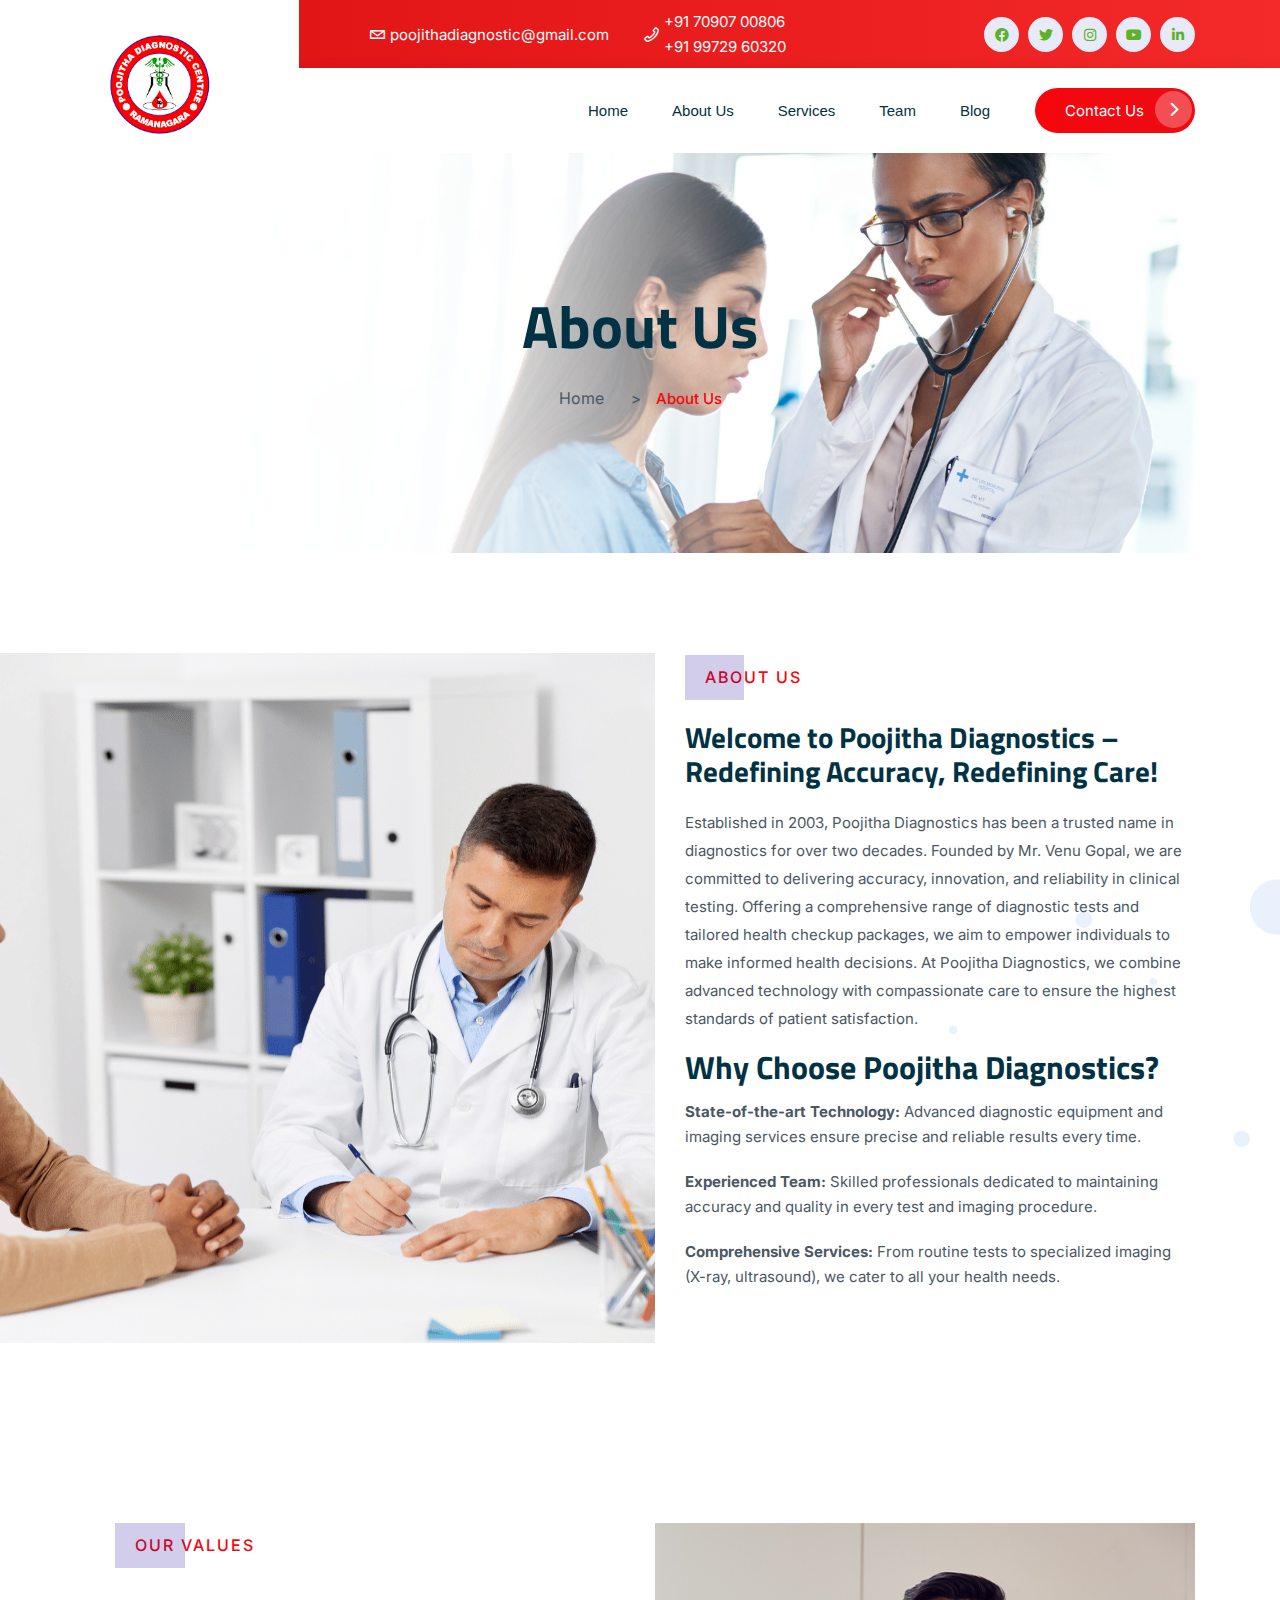
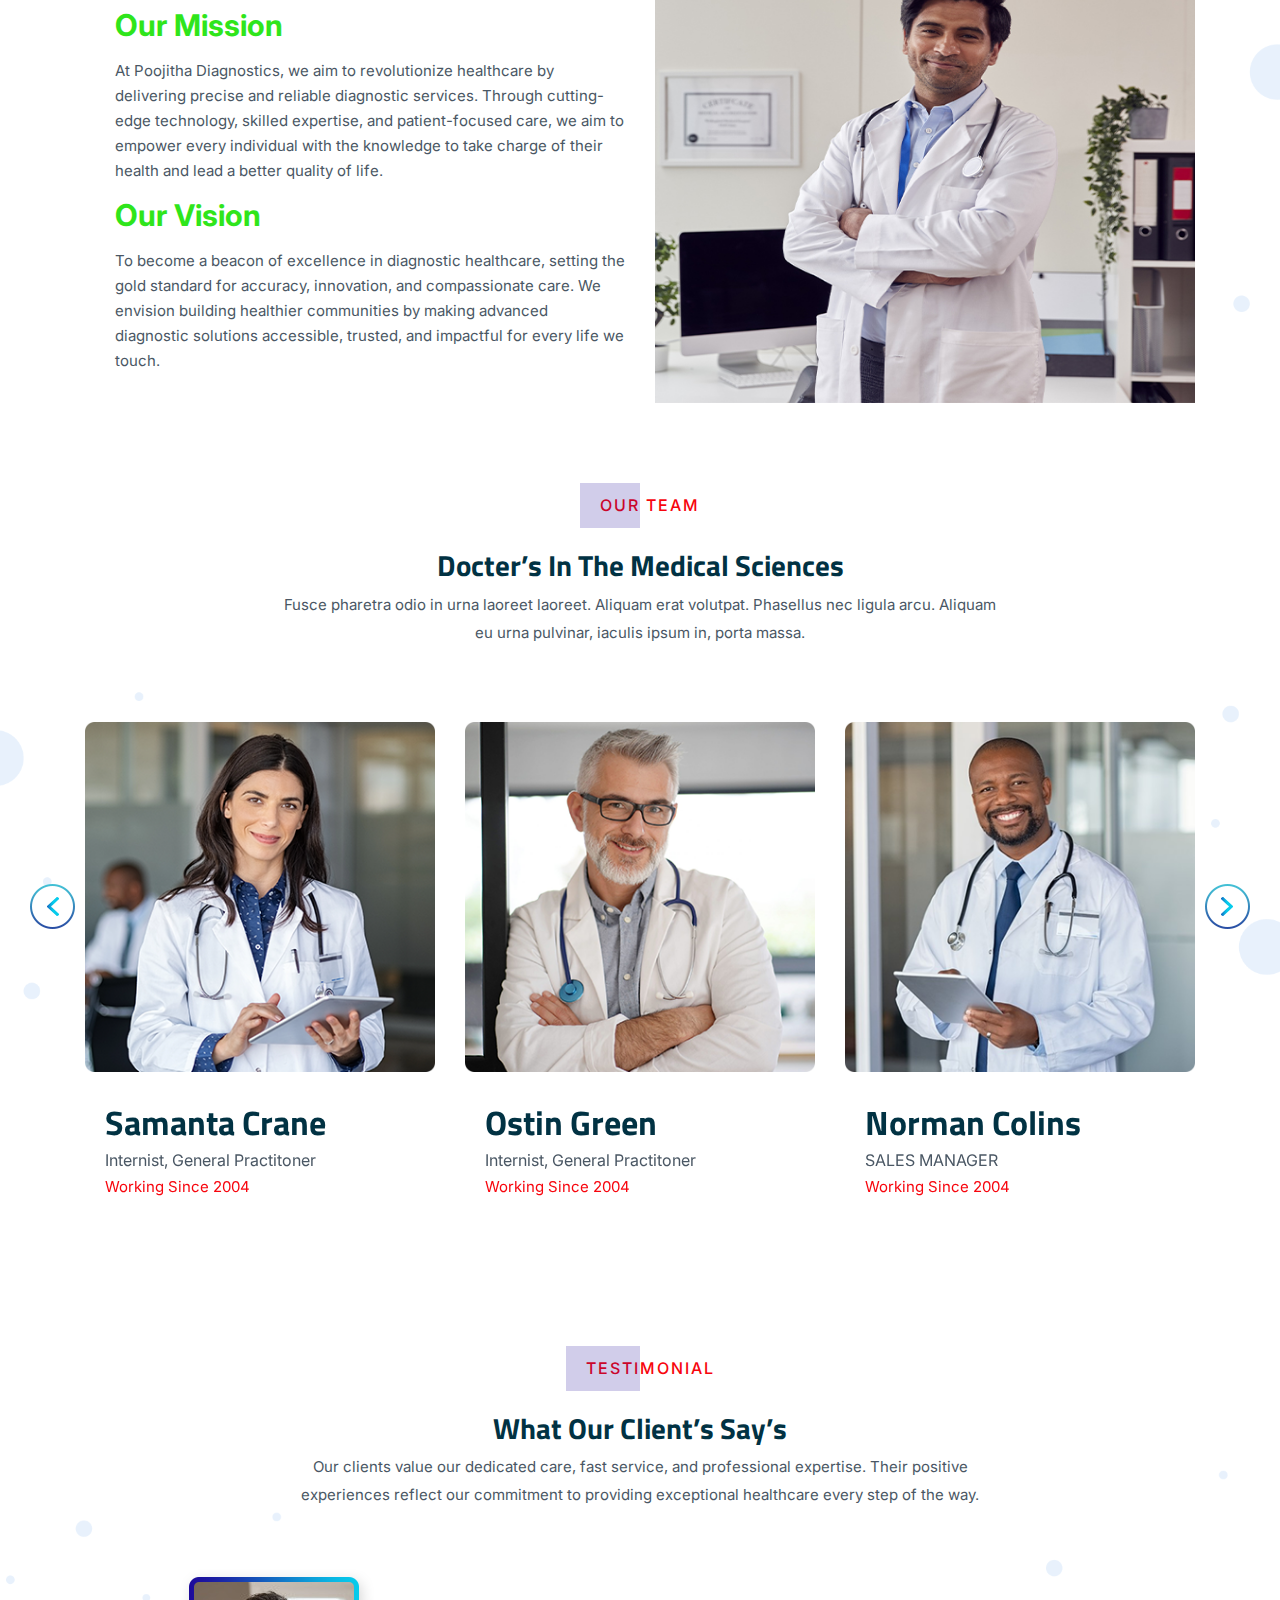
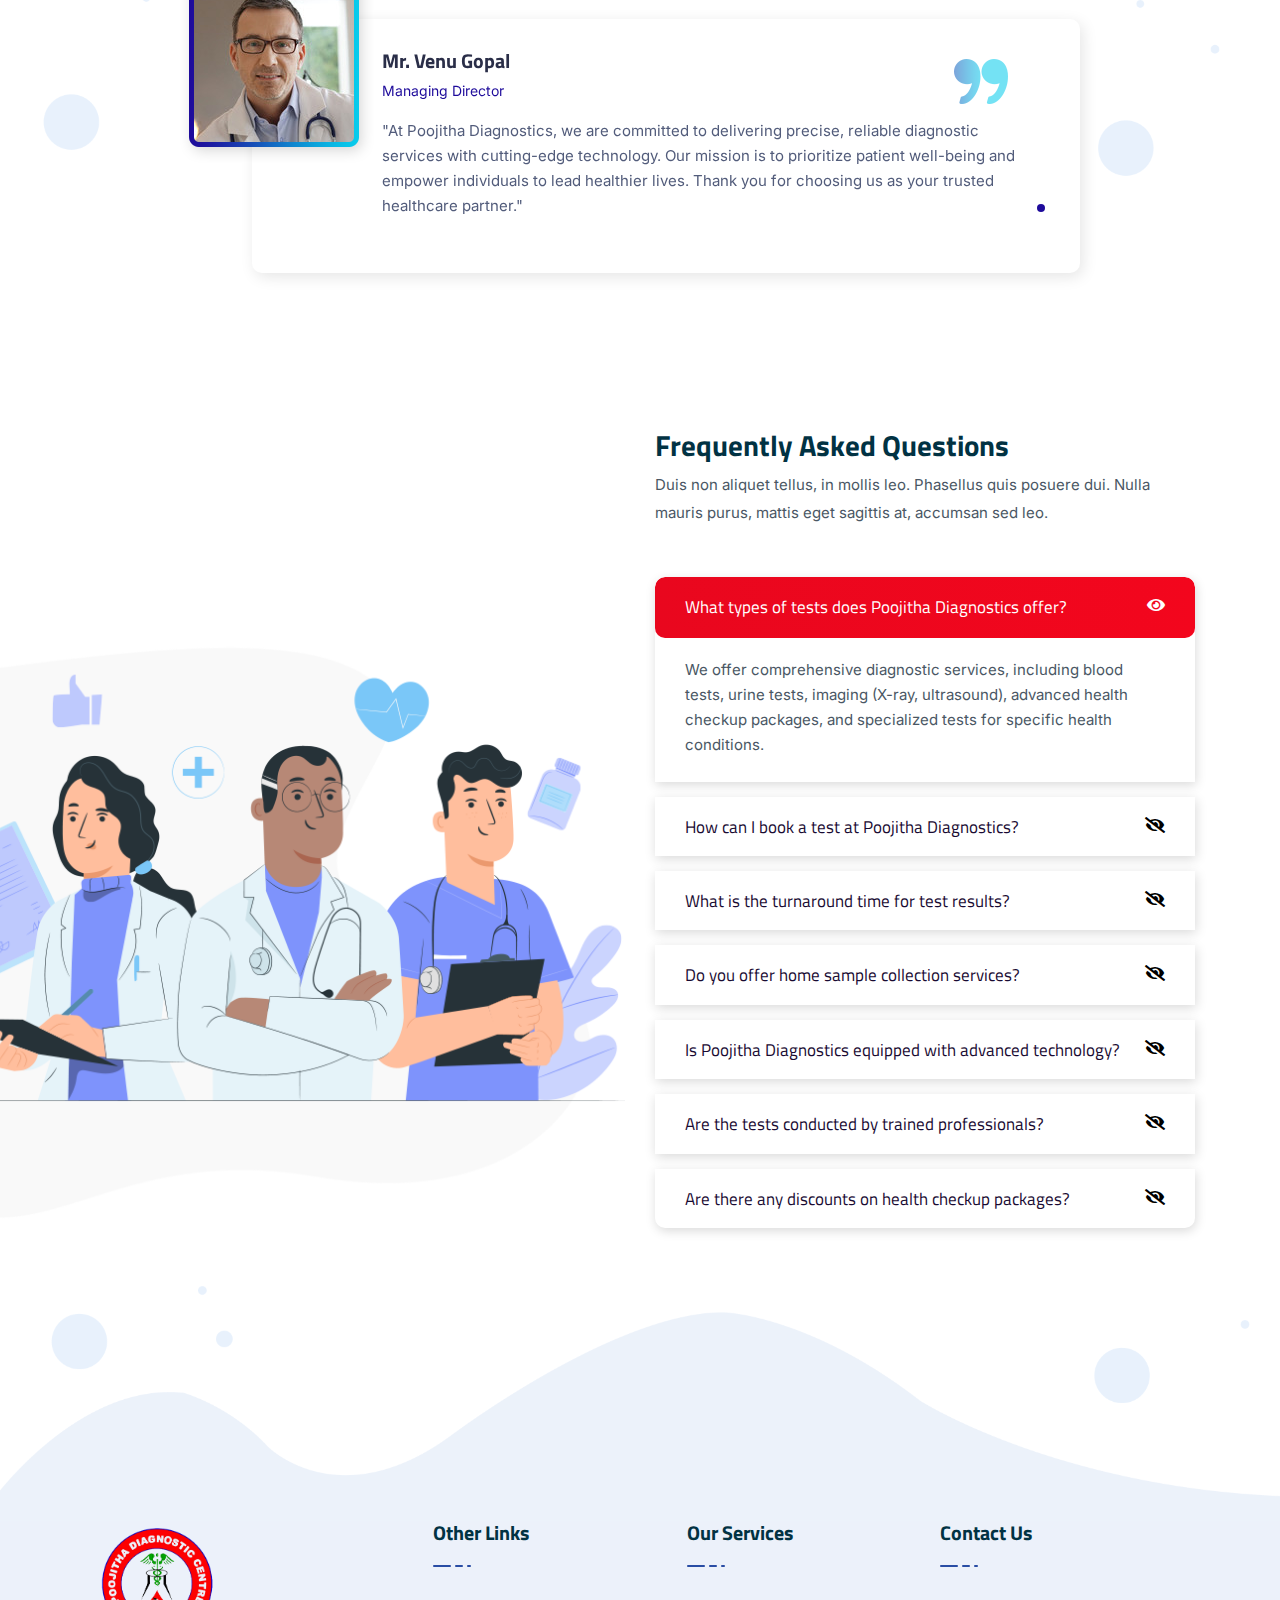
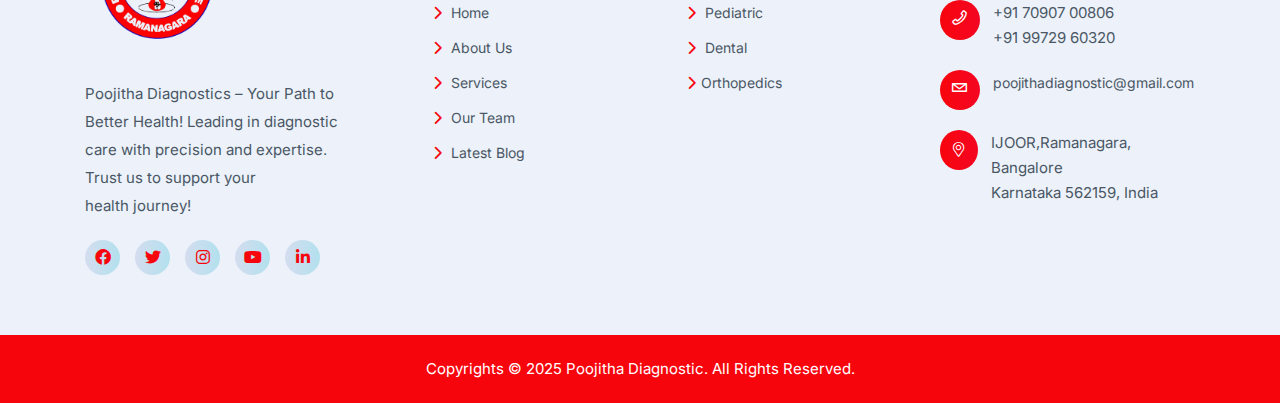
==== about.html @ 79e96ee6 "Added Code" ====
<!doctype html>
<html class="no-js" lang="zxx">
    <head>
        <meta charset="utf-8">
        <meta http-equiv="x-ua-compatible" content="ie=edge">
        <title>Poojitha Diagnostics</title>
        <meta name="description" content="">
        <meta name="viewport" content="width=device-width, initial-scale=1">
		<link rel="shortcut icon" type="image/x-icon" href="img/favicon.ico">
        <!-- Place favicon.ico in the root Internist, General Practitonery -->

		<!-- CSS here -->
        <link rel="stylesheet" href="css/bootstrap.min.css">
        <link rel="stylesheet" href="css/animate.min.css">
        <link rel="stylesheet" href="css/magnific-popup.css">
        <link rel="stylesheet" href="fontawesome/css/all.min.css">
        <link rel="stylesheet" href="css/dripicons.css">
        <link rel="stylesheet" href="css/slick.css">
        <link rel="stylesheet" href="css/default.css">
        <link rel="stylesheet" href="css/meanmenu.css">
        <link rel="stylesheet" href="css/style.css">
        <link rel="stylesheet" href="css/responsive.css">
        <link href="https://cdnjs.cloudflare.com/ajax/libs/font-awesome/6.0.0/css/all.min.css" rel="stylesheet">
    </head>
    <body>
        <!-- header -->
        <header class="header-area">  
			<div class="header-top second-header d-none d-md-block">
                <div class="container">
                    <div class="row align-items-center">
                        <div class="col-lg-3 col-md-3 d-none d-lg-block">
                        </div>                       
                        <div class="col-lg-4 col-md-8 d-none  d-md-block">
                            <div class="header-cta">
                                <ul>                                   
                                    <li>
                                        <i class="icon dripicons-mail"></i>
                                        <span>poojithadiagnostic@gmail.com</span>
                                    </li>
                                     <li>
                                        <i class="icon dripicons-phone"></i>
                                        <span>+91 70907 00806 <br> +91 99729 60320</span>
                                    </li>
                                </ul>
                            </div>
                        </div>
                         <div class="col-lg-5 col-md-3 d-none d-lg-block">
                             <div class="header-social text-right">
                                <span>
                                    <a href="https://www.facebook.com/profile.php?id=61571027382646" title="Facebook"><i class="fab fa-facebook"></i></a>
                                    <a href="https://x.com/poojitha79084" title="Twitter"><i class="fab fa-twitter"></i></a>
                                    <a href="https://www.instagram.com/poojithadiagnostic/" title="Twitter"><i class="fab fa-instagram"></i></a>
                                    <a href="https://www.youtube.com/@POOJITHAPOOJITHA-l7g" title="Twitter"><i class="fab fa-youtube"></i></a>
                                    <a href="https://www.linkedin.com/company/105976921/admin/dashboard/" title="LinkedIn"><i class="fab fa-linkedin-in"></i></a>                               
                                   </span>                    
                               <!--  /social media icon redux -->                               
                        </div>
                        </div>
                         
                    </div>
                </div>
            </div>		
            <div id="header-sticky" class="menu-area">
                <div class="container">
                    <div class="second-menu">
                        <div class="row align-items-center">
                            <div class="col-xl-2 col-lg-2">
                                <div class="logo">
                                    <a href="index.html"><img src="img/logo/logo.png" alt="logo"></a>
                                </div>
                            </div>
                            <div class="col-xl-8 col-lg-8">                               
                                <div class="main-menu text-right pr-15">
                                    <nav id="mobile-menu">
                                        <ul>
                                            <li class="has-sub">
												<a href="index.html">Home</a>
												
											</li>
                                            <li class="has-sub"><a href="about.html">About Us</a></li>
                                            <li class="has-sub"> 
                                                <a href="departments.html">Services</a>
                                               
                                            </li>
                                            <!-- <li class="has-sub">
                                                <a href="services.html">Services</a>
                                            </li>                                                                                      -->
											<li class="has-sub"><a href="team.html">Team</a>
												
											</li>
                                           
                                           
											<li class="has-sub"> 
                                                <a href="#">Blog</a>
                                                
                                            </li>               
                                        </ul>
                                    </nav>
                                </div>
                            </div>    
                             <div class="col-xl-2 col-lg-2 d-none d-lg-block">
                                <a href="contact.html" class="top-btn">Contact Us <i class="fas fa-chevron-right"></i></a>
                                 
                            </div>
                             <div class="col-12">
                            <div class="mobile-menu"></div>
                        </div>
                        </div>
                    </div>
                </div>
            </div>
        </header>
        <!-- header-end -->
        <!-- main-area -->
        <main>
            <!-- breadcrumb-area -->
            <section class="breadcrumb-area d-flex align-items-center" style="background-image:url(img/testimonial/About.png)">
                <div class="container">
                    <div class="row">
                        <div class="col-xl-6 offset-xl-3 col-lg-8 offset-lg-2">
                            <div class="breadcrumb-wrap text-center">
                                <div class="breadcrumb-title mb-30">
                                    <h2>About Us</h2>                                    
                                </div>
                                <nav aria-label="breadcrumb">
                                    <ol class="breadcrumb">
                                        <li class="breadcrumb-item"><a href="index.html">Home</a></li>
                                        <li class="breadcrumb-item active" aria-current="page">About Us</li>
                                    </ol>
                                </nav>
                            </div>
                        </div>
                    </div>
                </div>
            </section>
            <!-- breadcrumb-area-end -->
				<!-- about-area -->
            <section id="about" class="about-area about-p mt-100 pb-80 p-relative" style="background-image:url(img/an-bg/an-bg03.png); background-size: contain; background-repeat: no-repeat;background-position: center center;">
                <div class="container">
                    <div class="row align-items-center">					
                      <div class="col-lg-6 col-md-12 col-sm-12">
                            <div class="s-about-img p-relative a-img">
                                <img src="img/service/Poojitha about2.png" alt="img">
                                
                            </div>
                        </div>
                        <div class="col-lg-6 col-md-12 col-sm-12">
                            <div class="about-content s-about-content pl-30">
                                <div class="section-title mb-20">
                                    <span>About Us</span>
                                    <h2>Welcome to Poojitha Diagnostics – Redefining Accuracy, Redefining Care!</h2>                                  
                                </div>
                                <p>Established in 2003, Poojitha Diagnostics has been a trusted name in diagnostics for over two decades. Founded by Mr. Venu Gopal, we are committed to delivering accuracy, innovation, and reliability in clinical testing. Offering a comprehensive range of diagnostic tests and tailored health checkup packages, we aim to empower individuals to make informed health decisions. At Poojitha Diagnostics, we combine advanced technology with compassionate care to ensure the highest standards of patient satisfaction.</p>
                                <h2>Why Choose Poojitha Diagnostics?</h2>  
                                <ul>
                                        <li>
                                            <div class="text"><strong>State-of-the-art Technology: </strong>Advanced diagnostic equipment and imaging services ensure precise and reliable results every time.
                                            </div>
                                        </li>
                                        <li>
                                            <div class="text"><strong>Experienced Team: </strong>Skilled professionals dedicated to maintaining accuracy and quality in every test and imaging procedure.
                                            </div>
                                        </li>
                                        <li>
                                            <div class="text"><strong>Comprehensive Services: </strong>From routine tests to specialized imaging (X-ray, ultrasound), we cater to all your health needs.
                                            </div>
                                        </li>
                                    <div></div>
                                </ul>
                               
                               <div class="slider-btn mt-30">                                          
                                            <!-- <a href="#" class="btn ss-btn" data-animation="fadeInRight" data-delay=".8s">Read More <i class="fas fa-chevron-right"></i></a>					 -->
                                        </div>
                            </div>
                        </div>
                        
                    </div>
                </div>
            </section>
            <!-- about-area-end -->
            
			<!-- counter-area -->
            <!-- <div class="counter-area pt-100 mb-100" style="background-image:url(img/an-bg/an-bg04.png); background-repeat: no-repeat; background-size: contain; ">
                <div class="container">
                    <div class="row align-items-end">
                         <div class="col-lg-3 col-md-6 col-sm-12">
                           <div class="single-counter text-center" >
							 <img src="img/icon/cunt-icon01.png" alt="img">
                                <div class="counter p-relative">
                                    <span class="count">500</span><small>+</small>                                   
                                </div>
                                <p>Doctors At Work</p>                               
                            </div>
                        </div>
                      <div class="col-lg-3 col-md-6 col-sm-12">
                            <div class="single-counter text-center" >
								<img src="img/icon/cunt-icon02.png" alt="img">
                                <div class="counter p-relative">
                                    <span class="count">58796</span><small>+</small>                                   
                                </div>
                                <p>Happy Patients</p>                               
                            </div>
                        </div>
                        <div class="col-lg-3 col-md-6 col-sm-12">
                            <div class="single-counter text-center" >
								 <img src="img/icon/cunt-icon03.png" alt="img">
                                <div class="counter p-relative">
                                   <span class="count">500</span><small>+</small>                       
                                </div>
                                <p>Medical Beds</p>                               
                            </div>
                        </div>
                         <div class="col-lg-3 col-md-6 col-sm-12">
                            <div class="single-counter text-center" >
								 <img src="img/icon/cunt-icon04.png" alt="img">
                                <div class="counter p-relative">
                                    <span class="count">200</span><small>+</small>                      
                                </div>
                                <p>Winning Awards</p>                                
                            </div>
                        </div>
                    </div>
                </div>
            </div> -->
            <!-- counter-area-end -->	
             <!-- Mission & Vision -->
             <section id="mission" class="mission-area mission-p mt-100 pb-80 p-relative" style="background-image:url(img/an-bg/an-bg03.png); background-size: contain; background-repeat: no-repeat;background-position: center center;">
                <div class="container">
                    <div class="row justify-content-between mission">	
                        <div class="col-lg-6 col-md-12 col-sm-12">
                            <div class="mission-content s-mission-content pl-30">
                                <div class="section-title mb-20">
                                    <!-- <span>Mission & Vission</span> -->
                                    <span>Our Values</span>                                  
                                </div>
                                <!-- <p>Nulla lacinia sapien a diam ullamcorper, sed congue leo vulputate. Phasellus et ante ultrices, sagittis purus vitae, sagittis quam. Quisque urna lectus, auctor quis tristique tincidunt, semper vel lectus. Mauris eget eleifend massa. Praesent ex felis, laoreet nec tellus in, laoreet commodo ipsum.</p> -->
                                
                                <ul>
                                    <li>
                                        <div class="text" style="display: flex; flex-direction: column; row-gap: 20px;"><strong style="font-size: 30px; font-weight: 700; color: rgb(47, 229, 27);">Our Mission</strong>At Poojitha Diagnostics, we aim to revolutionize healthcare by delivering precise and reliable diagnostic services. Through cutting-edge technology, skilled expertise, and patient-focused care, we aim to empower every individual with the knowledge to take charge of their health and lead a better quality of life.
                                        </div>
                                    </li>
                                    <li>
                                        <div class="text" style="display: flex; flex-direction: column; row-gap: 20px;"><strong style="font-size: 30px; font-weight: 700; color: rgb(47, 229, 27);">Our Vision</strong>To become a beacon of excellence in diagnostic healthcare, setting the gold standard for accuracy, innovation, and compassionate care. We envision building healthier communities by making advanced diagnostic solutions accessible, trusted, and impactful for every life we touch.
                                        </div>
                                    </li>
                                        
                                       
                                    <div></div>
                                </ul>
                            </div>
                        </div>				
                      <div class="col-lg-6 col-md-12 col-sm-12">
                            <div class="s-mission-img p-relative d-flex justify-content-center align-items-center">
                                <img src="img/brand/welcome page.jpg" alt="img">
                                
                            </div>
                        </div>
                       
                        
                    </div>
                </div>
            </section>
             <!-- Mission & Vision -->
			  <!-- team-area-->
              <section id="team" class="pb-20" style="background-image:url(img/an-bg/an-bg13.png); background-size: contain;background-position: center center;background-repeat: no-repeat;">
              
                <div class="container">
                    <div class="row justify-content-center">
                        <div class="col-xl-8 col-lg-8">
                            <div class="section-title text-center mb-70">
                                 <span> OUR TEAM </span>                               
                                <h2>Docter’s In The Medical Sciences</h2>
                                <p>Fusce pharetra odio in urna laoreet laoreet. Aliquam erat volutpat. Phasellus nec ligula arcu. Aliquam eu urna pulvinar, iaculis ipsum in, porta massa.</p>
                            </div>
                        </div>
                    </div>
                    <div class="row team-active">                   
                        <div class="col-xl-4">
                            <div class="single-team mb-30" >
                                <div class="team-thumb">
                                    <div class="brd">
                                         <img src="img/team/team01.png" alt="img">
                                    </div>
                                    
                                    <!-- <div class="dropdown">
                                      <a class="xbtn"  data-toggle="dropdown" aria-haspopup="true" aria-expanded="false">
                                        +
                                      </a>
                                      <div class="dropdown-menu" aria-labelledby="dropdownMenu2">
                                        <div class="team-social mt-15">
                                        <ul>
                                            <li><a href="#"><i class="fab fa-facebook-f"></i></a></li> 
                                            <li> <a href="#"><i class="fab fa-twitter"></i></a></li>   
                                            <li><a href="#"><i class="fab fa-instagram"></i></a></li>   
                                        </ul>       
                                    </div>
                                      </div>
                                    </div> -->
                                    
                                    
                                </div>
                                <div class="team-info">
                                    <h4>Samanta Crane</h4>
                                    <span>Internist, General Practitoner</span>
                                    <p>Working Since 2004</p>
                                </div>
                            </div>
                        </div>
                        <div class="col-xl-4">
                            <div class="single-team mb-30" >
                                <div class="team-thumb">
                                    <div class="brd">
                                        <img src="img/team/team02.png" alt="img">
                                    </div>
                                     <!-- <div class="dropdown">
                                      <a class="xbtn"  data-toggle="dropdown" aria-haspopup="true" aria-expanded="false">
                                        +
                                      </a>
                                      <div class="dropdown-menu" aria-labelledby="dropdownMenu2">
                                        <div class="team-social mt-15">
                                        <ul>
                                            <li><a href="#"><i class="fab fa-facebook-f"></i></a></li> 
                                            <li> <a href="#"><i class="fab fa-twitter"></i></a></li>   
                                            <li><a href="#"><i class="fab fa-instagram"></i></a></li>   
                                        </ul>       
                                    </div>
                                      </div>
                                    </div> -->
                                </div>
                                <div class="team-info">
                                    <h4>Ostin Green</h4>
                                    <span>Internist, General Practitoner</span>
                                    <p>Working Since 2004</p>
                                </div>
                            </div>
                        </div>
                       <div class="col-xl-4">
                            <div class="single-team mb-30" >
                                <div class="team-thumb">
                                    <div class="brd">
                                        <img src="img/team/team03.png" alt="img">
                                    </div>
                                    <!-- <div class="dropdown">
                                      <a class="xbtn"  data-toggle="dropdown" aria-haspopup="true" aria-expanded="false">
                                        +
                                      </a>
                                      <div class="dropdown-menu" aria-labelledby="dropdownMenu2">
                                        <div class="team-social mt-15">
                                        <ul>
                                            <li><a href="#"><i class="fab fa-facebook-f"></i></a></li> 
                                            <li> <a href="#"><i class="fab fa-twitter"></i></a></li>   
                                            <li><a href="#"><i class="fab fa-instagram"></i></a></li>   
                                        </ul>       
                                    </div>
                                      </div>
                                    </div> -->
                                </div>
                                <div class="team-info">
                                    <h4>Norman Colins</h4>
                                    <span>SALES MANAGER</span>
                                    <p>Working Since 2004</p>
                                </div>
                            </div>
                        </div>
                         <div class="col-xl-4">
                            <div class="single-team mb-30" >
                                <div class="team-thumb">
                                    <div class="brd">
                                         <img src="img/team/team01.png" alt="img">
                                    </div>
                                    
                                    <!-- <div class="dropdown">
                                      <a class="xbtn"  data-toggle="dropdown" aria-haspopup="true" aria-expanded="false">
                                        +
                                      </a>
                                      <div class="dropdown-menu" aria-labelledby="dropdownMenu2">
                                        <div class="team-social mt-15">
                                        <ul>
                                            <li><a href="#"><i class="fab fa-facebook-f"></i></a></li> 
                                            <li> <a href="#"><i class="fab fa-twitter"></i></a></li>   
                                            <li><a href="#"><i class="fab fa-instagram"></i></a></li>   
                                        </ul>       
                                    </div>
                                      </div>
                                    </div> -->
                                    
                                    
                                </div>
                                <div class="team-info">
                                    <h4>Samanta Crane</h4>
                                    <span>Internist, General Practitoner</span>
                                    <p>Working Since 2004</p>
                                </div>
                            </div>
                        </div>
                        <div class="col-xl-4">
                            <div class="single-team mb-30" >
                                <div class="team-thumb">
                                    <div class="brd">
                                        <img src="img/team/team02.png" alt="img">
                                    </div>
                                     <!-- <div class="dropdown">
                                      <a class="xbtn"  data-toggle="dropdown" aria-haspopup="true" aria-expanded="false">
                                        +
                                      </a>
                                      <div class="dropdown-menu" aria-labelledby="dropdownMenu2">
                                        <div class="team-social mt-15">
                                        <ul>
                                            <li><a href="#"><i class="fab fa-facebook-f"></i></a></li> 
                                            <li> <a href="#"><i class="fab fa-twitter"></i></a></li>   
                                            <li><a href="#"><i class="fab fa-instagram"></i></a></li>   
                                        </ul>       
                                    </div>
                                      </div>
                                    </div> -->
                                </div>
                                <div class="team-info">
                                    <h4>Ostin Green</h4>
                                    <span>Internist, General Practitoner</span>
                                    <p>Working Since 2004</p>
                                </div>
                            </div>
                        </div>
                       <div class="col-xl-4">
                            <div class="single-team mb-30" >
                                <div class="team-thumb">
                                    <div class="brd">
                                        <img src="img/team/team03.png" alt="img">
                                    </div>
                                    <!-- <div class="dropdown">
                                      <a class="xbtn"  data-toggle="dropdown" aria-haspopup="true" aria-expanded="false">
                                        +
                                      </a>
                                      <div class="dropdown-menu" aria-labelledby="dropdownMenu2">
                                        <div class="team-social mt-15">
                                        <ul>
                                            <li><a href="#"><i class="fab fa-facebook-f"></i></a></li> 
                                            <li> <a href="#"><i class="fab fa-twitter"></i></a></li>   
                                            <li><a href="#"><i class="fab fa-instagram"></i></a></li>   
                                        </ul>       
                                    </div>
                                      </div>
                                    </div> -->
                                </div>
                                <div class="team-info">
                                    <h4>Norman Colins</h4>
                                    <span>SALES MANAGER</span>
                                    <p>Working Since 2004</p>
                                </div>
                            </div>
                        </div>
                        
                    </div>
                </div>
            </section>
            <!-- team-area-end -->
            <!-- testimonial-area -->
            <section id="testimonios" class="testimonial-area testimonial-p pt-50 pb-85 fix" style="background-image: url(img/an-bg/an-bg07.png);background-position: center; background-repeat: no-repeat;background-size: contain;" >
                <div class="container">
                      <div class="row justify-content-center">
                        
                        <div class="col-lg-8"> 
                     <div class="section-title center-align mb-60 text-center">
                                <span>TESTIMONIAL</span>
                                <h2>What Our Client’s Say’s</h2>
                               <p>Our clients value our dedicated care, fast service, and professional expertise. Their positive experiences reflect our commitment to providing exceptional healthcare every step of the way.</p>
                            </div>
                            </div>
                            </div>
                    
                   <div class="row justify-content-center">
                        
                        <div class="col-lg-10">                           
                            <div class="testimonial-active">
                              
                         
                                <div class="single-testimonial">
                                     <div class="testi-img">
                                        <img src="img/testimonial/testimonial-img.png" alt="img">                                        
                                    </div>
                                    <div class="single-testimonial-bg">
								    <div class="com-icon"><img src="img/testimonial/qutation.png" alt="img"></div>
                                        <div class="testi-author">
                                                     <div class="ta-info">                                          
                                            <h6>Mr. Venu Gopal</h6>
                                            <span>Managing Director</span>
                                            
                                        </div>
                                    </div>"At Poojitha Diagnostics, we are committed to delivering precise, reliable diagnostic services with cutting-edge technology. Our mission is to prioritize patient well-being and empower individuals to lead healthier lives. Thank you for choosing us as your trusted healthcare partner."</p>
                                    <p>
                                        </div>
                                   
                                </div>
                                <!-- <div class="single-testimonial">
                                     <div class="testi-img">
                                        <img src="img/testimonial/testimonial-img.png" alt="img">                                        
                                    </div>
                                    <div class="single-testimonial-bg">
								    <div class="com-icon"><img src="img/testimonial/qutation.png" alt="img"></div>
                                        <div class="testi-author">
                                                     <div class="ta-info">                                          
                                            <h6>Rose Dose</h6>
                                            <span>Sale Executive</span>
                                            
                                        </div>
                                    </div>
                                    <p>Nullam metus mi, sollicitudin eu elit non, laoreet consectetur urna. Nullam quis aliquet elit. Cras augue tortor, lacinia et fermentum eget, suscipit id ligula. Donec id mollis sem, nec tincidunt neque. Pellentesque habitant morbi tristique senectus et netus et malesuada fames ac turpis egestas.</p>
                                        </div>
                                   
                                </div>
                                    <div class="single-testimonial">
                                     <div class="testi-img">
                                        <img src="img/testimonial/testimonial-img.png" alt="img">                                        
                                    </div>
                                    <div class="single-testimonial-bg">
								    <div class="com-icon"><img src="img/testimonial/qutation.png" alt="img"></div>
                                        <div class="testi-author">
                                                     <div class="ta-info">                                          
                                            <h6>Margie R. Robinson</h6>
                                            <span>Web Developer</span>
                                            
                                        </div>
                                    </div>
                                    <p>Nullam metus mi, sollicitudin eu elit non, laoreet consectetur urna. Nullam quis aliquet elit. Cras augue tortor, lacinia et fermentum eget, suscipit id ligula. Donec id mollis sem, nec tincidunt neque. Pellentesque habitant morbi tristique senectus et netus et malesuada fames ac turpis egestas.</p>
                                        </div>
                                   
                                </div>
                                     <div class="single-testimonial">
                                     <div class="testi-img">
                                        <img src="img/testimonial/testimonial-img.png" alt="img">                                        
                                    </div>
                                    <div class="single-testimonial-bg">
								    <div class="com-icon"><img src="img/testimonial/qutation.png" alt="img"></div>
                                        <div class="testi-author">
                                                     <div class="ta-info">                                          
                                            <h6>Jone Dose</h6>
                                            <span>MD & Founder</span>
                                            
                                        </div>
                                    </div>
                                    <p>Nullam metus mi, sollicitudin eu elit non, laoreet consectetur urna. Nullam quis aliquet elit. Cras augue tortor, lacinia et fermentum eget, suscipit id ligula. Donec id mollis sem, nec tincidunt neque. Pellentesque habitant morbi tristique senectus et netus et malesuada fames ac turpis egestas.</p>
                                        </div>
                                   
                                </div> -->
                            
                                
                            </div>
                        </div>
                        
                    </div>
                </div>
            </section>
            <!-- testimonial-area-end -->
            
			 <!-- faq-area -->
             <section class="faq-area pt-50 pb-50 fix" style="background-image: url(img/shape/header-sape6.png); background-position: right center; background-size: auto;background-repeat: no-repeat;">
                <div class="container">
                    <div class="row align-items-end">                        
                      
                       
                          <div class="col-lg-6">                            
                             <div class="contact-img">
                                <img src="img/bg/touch-illustration.png" alt="touch-illustration">
                            </div>
                        </div>
                        
                         <div class="col-lg-6">
                            <div class="section-title left-align mb-50">                               
                                <h2>Frequently Asked Questions</h2>
                                <p>Duis non aliquet tellus, in mollis leo. Phasellus quis posuere dui. Nulla mauris purus, mattis eget sagittis at, accumsan sed leo.</p>
                            </div>
                            <div class="faq-wrap">
                                <div class="accordion" id="accordionExample">
                                    <div class="card">
                                        <div class="card-header" id="headingThree">
                                            <h2 class="mb-0">
                                                <button class="faq-btn" type="button" data-toggle="collapse"
                                                    data-target="#collapseThree" aria-expanded="true" aria-controls="collapseThree">
                                                    What types of tests does Poojitha Diagnostics offer?
                                                </button>
                                            </h2>
                                        </div>
                                        <div id="collapseThree" class="collapse show" aria-labelledby="headingThree"
                                            data-parent="#accordionExample">
                                            <div class="card-body">
                                                We offer comprehensive diagnostic services, including blood tests, urine tests, imaging (X-ray, ultrasound), advanced health checkup packages, and specialized tests for specific health conditions.
                                            </div>
                                        </div>
                                    </div>
                                    <div class="card">
                                        <div class="card-header" id="headingOne">
                                            <h2 class="mb-0">
                                                <button class="faq-btn collapsed" type="button" data-toggle="collapse"
                                                    data-target="#collapseOne" aria-expanded="false" aria-controls="collapseOne">
                                                    How can I book a test at Poojitha Diagnostics?
                                                </button>
                                            </h2>
                                        </div>
                                        <div id="collapseOne" class="collapse" aria-labelledby="headingOne" data-parent="#accordionExample">
                                            <div class="card-body">
                                                Booking is simple! You can visit our website, call our support team, or visit our center to schedule your test.
                                            </div>
                                        </div>
                                    </div>
                                    <div class="card">
                                        <div class="card-header" id="headingTwo">
                                            <h2 class="mb-0">
                                                <button class="faq-btn collapsed" type="button" data-toggle="collapse"
                                                    data-target="#collapseTwo" aria-expanded="false" aria-controls="collapseTwo">
                                                    What is the turnaround time for test results?
                                                </button>
                                            </h2>
                                        </div>
                                        <div id="collapseTwo" class="collapse" aria-labelledby="headingTwo" data-parent="#accordionExample">
                                            <div class="card-body">
                                                Most routine test results are delivered on the same day, while specialized tests may take slightly longer. We ensure timely and accurate reporting.
                                            </div>
                                        </div>
                                    </div>
                                    <div class="card">
                                        <div class="card-header" id="headingTwo">
                                            <h2 class="mb-0">
                                                <button class="faq-btn collapsed" type="button" data-toggle="collapse"
                                                    data-target="#collapseTwo" aria-expanded="false" aria-controls="collapseTwo">
                                                    Do you offer home sample collection services?
                                                    
                                                </button>
                                            </h2>
                                        </div>
                                        <div id="collapseTwo" class="collapse" aria-labelledby="headingTwo" data-parent="#accordionExample">
                                            <div class="card-body">
                                                Yes, we provide convenient home sample collection services. Contact our team to schedule a home visit.
                                            </div>
                                        </div>
                                    </div>
                                    <div class="card">
                                        <div class="card-header" id="headingTwo">
                                            <h2 class="mb-0">
                                                <button class="faq-btn collapsed" type="button" data-toggle="collapse"
                                                    data-target="#collapseTwo" aria-expanded="false" aria-controls="collapseTwo">
                                                    Is Poojitha Diagnostics equipped with advanced technology?
                                                </button>
                                            </h2>
                                        </div>
                                        <div id="collapseTwo" class="collapse" aria-labelledby="headingTwo" data-parent="#accordionExample">
                                            <div class="card-body">
                                                We are equipped with state-of-the-art technology and automated systems to deliver precise diagnostic results efficiently.
                                            </div>
                                        </div>
                                    </div>
                                    <div class="card">
                                        <div class="card-header" id="headingTwo">
                                            <h2 class="mb-0">
                                                <button class="faq-btn collapsed" type="button" data-toggle="collapse"
                                                    data-target="#collapseTwo" aria-expanded="false" aria-controls="collapseTwo">
                                                    Are the tests conducted by trained professionals?
                                                </button>
                                            </h2>
                                        </div>
                                        <div id="collapseTwo" class="collapse" aria-labelledby="headingTwo" data-parent="#accordionExample">
                                            <div class="card-body">
                                                Yes, all tests are conducted by qualified and experienced pathologists and technicians to ensure reliability and quality.
                                            </div>
                                        </div>
                                    </div>
                                    <div class="card">
                                        <div class="card-header" id="headingTwo">
                                            <h2 class="mb-0">
                                                <button class="faq-btn collapsed" type="button" data-toggle="collapse"
                                                    data-target="#collapseTwo" aria-expanded="false" aria-controls="collapseTwo">
                                                    Are there any discounts on health checkup packages?
                                                </button>
                                            </h2>
                                        </div>
                                        <div id="collapseTwo" class="collapse" aria-labelledby="headingTwo" data-parent="#accordionExample">
                                            <div class="card-body">
                                                Yes, we frequently offer discounts on health checkup packages. Please visit our website or contact us for the latest offers.
                                            </div>
                                        </div>
                                    </div>
                                    
                                  
                                </div>
                            </div>
                        </div>
                        
                        
                    </div>
                </div>
            </section>
            <!-- faq-aread-end -->
        </main>
        <!-- main-area-end -->
         <!-- footer -->
         <footer class="footer-bg footer-p" >
            <div class="overly"><img src="img/an-bg/footer-bg.png" alt="rest"></div>
            <div class="footer-top pb-30" style="background-color: #ECF1FA;">
                <div class="container">
                    <div class="row justify-content-between">
                        
                        <div class="col-xl-3 col-lg-3 col-sm-6">
                            <div class="footer-widget mb-30">
                                <div class="flog mb-35">
                                    <a href="#"><img src="img/logo/logo.png" alt="logo"></a>
                                </div>
                                <div class="footer-text mb-20">
                                    <p>Poojitha Diagnostics – Your Path to Better Health! Leading in diagnostic care with precision and expertise. Trust us to support your health journey!</p>
                                    <!-- <p>"At Poojitha Diagnostics, accuracy meets care. Providing advanced diagnostic services with expert precision, personalized attention, and a commitment to your health."</p> -->
                                </div>
                                <div class="footer-social" style="display: flex;">
                                    
                                        <a href="https://www.facebook.com/profile.php?id=61571027382646" title="Facebook"><i class="fab fa-facebook"></i></a>
                                        <a href="https://x.com/poojitha79084" title="Twitter"><i class="fab fa-twitter"></i></a>
                                        <a href="https://www.instagram.com/poojithadiagnostic/" title="Twitter"><i class="fab fa-instagram"></i></a>
                                        <a href="https://www.youtube.com/@POOJITHAPOOJITHA-l7g" title="Twitter"><i class="fab fa-youtube"></i></a>
                                        <a href="https://www.linkedin.com/company/105976921/admin/dashboard/" title="LinkedIn"><i class="fab fa-linkedin-in"></i></a>                               
                                       
                                </div>
                            </div>
                        </div>
                        
                        <div class="col-xl-2 col-lg-2 col-sm-6">
                            <div class="footer-widget mb-30">
                                <div class="f-widget-title">
                                    <h5>Other Links</h5>
                                </div>
                                <div class="footer-link">
                                    <ul>
                                        <li><a href="index.html"><i class="fas fa-chevron-right"></i> Home</a></li>
                                        <li><a href="about.html"><i class="fas fa-chevron-right"></i> About Us</a></li>
                                        <li><a href="services-detail.html"><i class="fas fa-chevron-right"></i> Services</a></li>
                                        <!-- <li><a href="#"><i class="fas fa-chevron-right"></i> Project</a></li> -->
                                        <li><a href="team.html"><i class="fas fa-chevron-right"></i> Our Team</a></li>
                                        <li><a href="#"><i class="fas fa-chevron-right"></i> Latest Blog</a></li>
                                    </ul>
                                </div>
                            </div>
                        </div>  

                        <div class="col-xl-2 col-lg-2 col-sm-6">
                            <div class="footer-widget mb-30">
                                <div class="f-widget-title">
                                    <h5>Our Services</h5>
                                </div>
                                <div class="footer-link">
                                    <ul>                                        
                                        <li><a href="#"><i class="fas fa-chevron-right"></i> Pediatric</a></li>
										<li><a href="#"><i class="fas fa-chevron-right"></i> Dental</a></li>
                                        <li><a href="#"><i class="fas fa-chevron-right"></i>Orthopedics</a></li>
                                        
                                    </ul>
                                </div>
                            </div>
                        </div>
                        <div class="col-xl-3 col-lg-3 col-sm-6">
                            <div class="footer-widget mb-30">
                                <div class="f-widget-title">
                                    <h5>Contact Us</h5>
                                </div>
                                <div class="footer-link">
                                    <div class="f-contact">
                                    <ul>
                                    <li>
                                        <i class="icon dripicons-phone"></i>
                                        <span>+91 70907 00806 <br> +91 99729 60320</span>
                                    </li>
                                    <li>
                                        <i class="icon dripicons-mail"></i>
                                         <span><a href="mailto:poojithadiagnostic@gmail.com">poojithadiagnostic@gmail.com</a></span>
                                    </li>
                                    <li>
                                      <i class="fal fa-map-marker-alt"></i>
                                         <span>IJOOR,Ramanagara, Bangalore<br>Karnataka 562159, India</span>
                                    </li>
                                </ul>
                                    
                                    </div>
                                   
                                    
                                </div>
                            </div>
                        </div>
                        
                    </div>
                </div>
            </div>
            <div class="copyright-wrap">
                <div class="container">
                    <div class="row">
                        <div class="col-12">
                            <div class="copyright-text text-center">
                                <p>Copyrights &copy; 2025 Poojitha Diagnostic. All Rights Reserved.</p>
                            </div>
                        </div>
                    </div>
                </div>
            </div>
        </footer>
        <!-- footer-end -->


		<!-- JS here -->
        	<!-- JS here -->
        <script src="js/vendor/modernizr-3.5.0.min.js"></script>
        <script src="js/vendor/jquery-1.12.4.min.js"></script>
        <script src="js/popper.min.js"></script>
        <script src="js/bootstrap.min.js"></script>
        <script src="js/one-page-nav-min.js"></script>
        <script src="js/jquery.meanmenu.min.js"></script>
        <script src="js/slick.min.js"></script>
        <script src="js/ajax-form.js"></script>
        <script src="js/paroller.js"></script>
        <script src="js/wow.min.js"></script>
        <script src="js/js_isotope.pkgd.min.js"></script>
        <script src="js/imagesloaded.min.js"></script>
        <script src="js/parallax.min.js"></script>
        <script src="js/jquery.waypoints.min.js"></script>
        <script src="js/jquery.counterup.min.js"></script>
        <script src="js/jquery.scrollUp.min.js"></script>
        <script src="js/parallax-scroll.js"></script>
        <script src="js/jquery.magnific-popup.min.js"></script>
        <script src="js/element-in-view.js"></script>
        <script src="js/main.js"></script>
    </body>
</html>
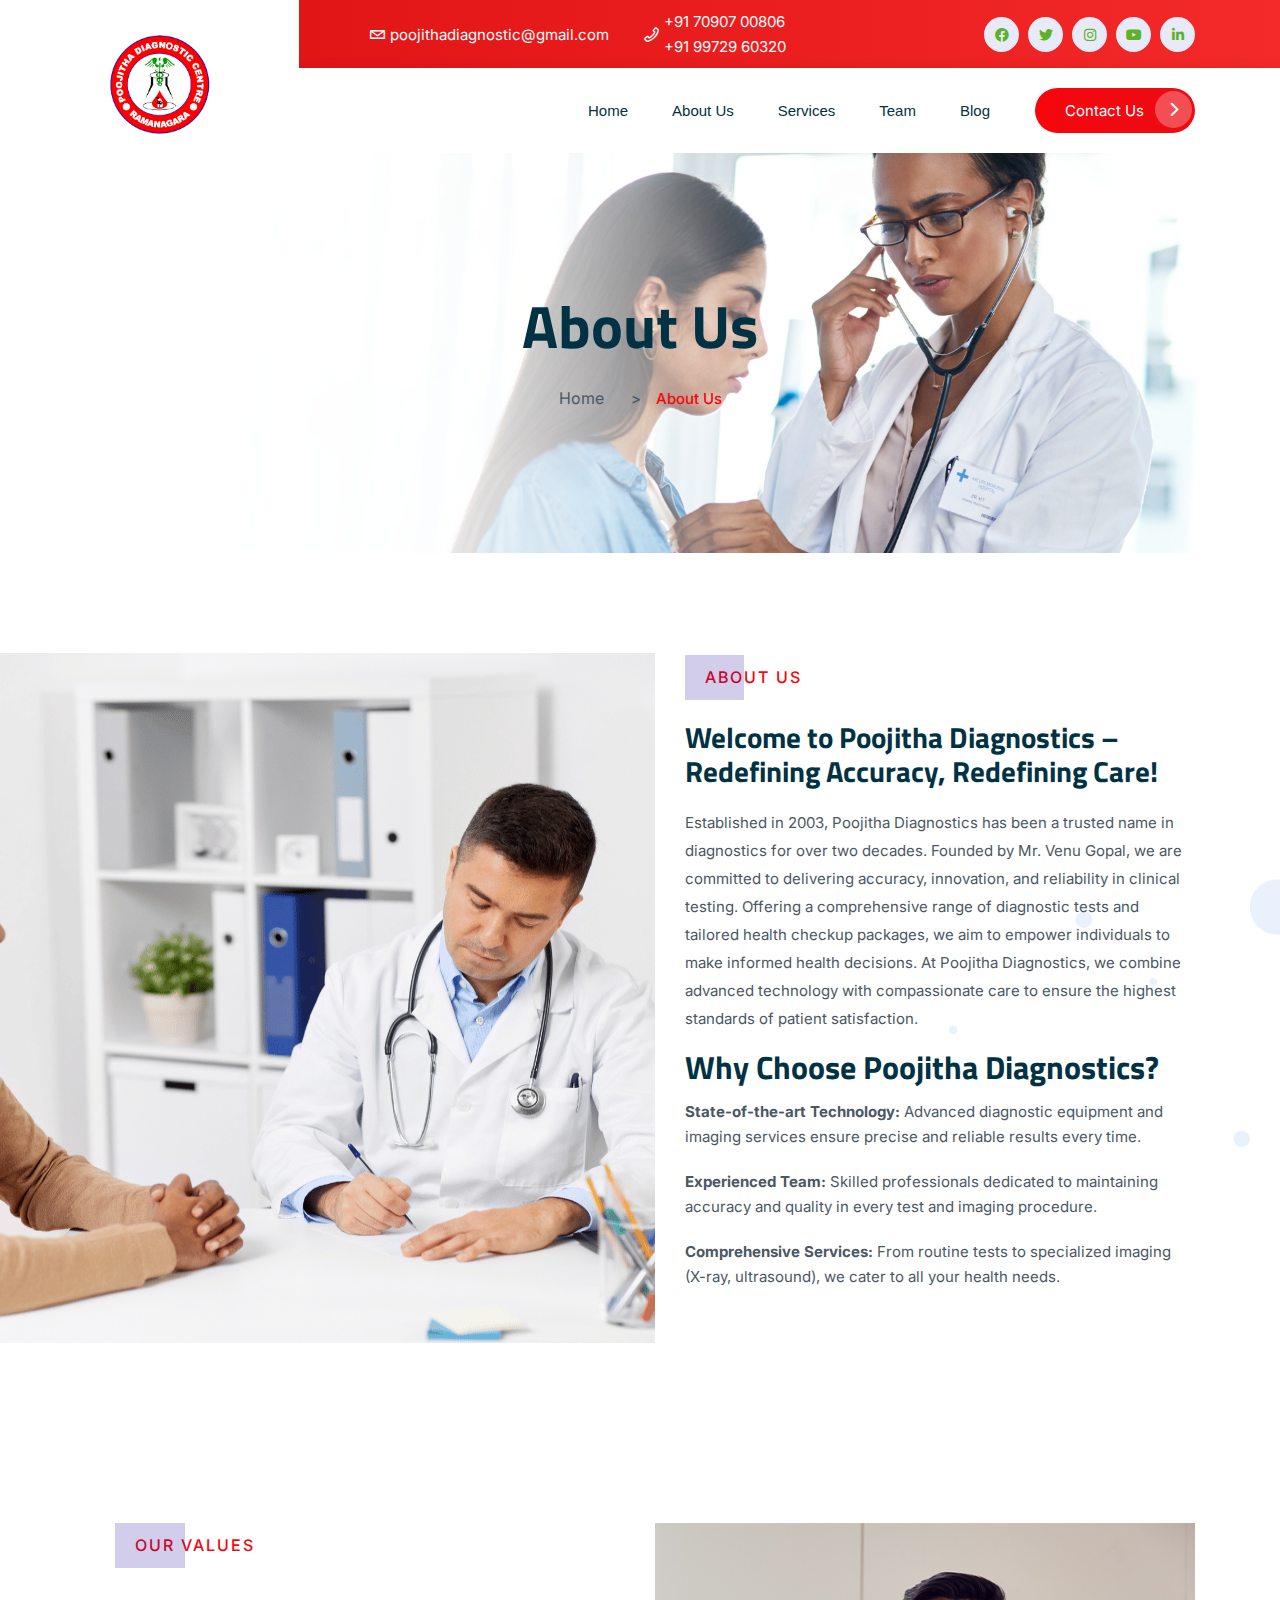
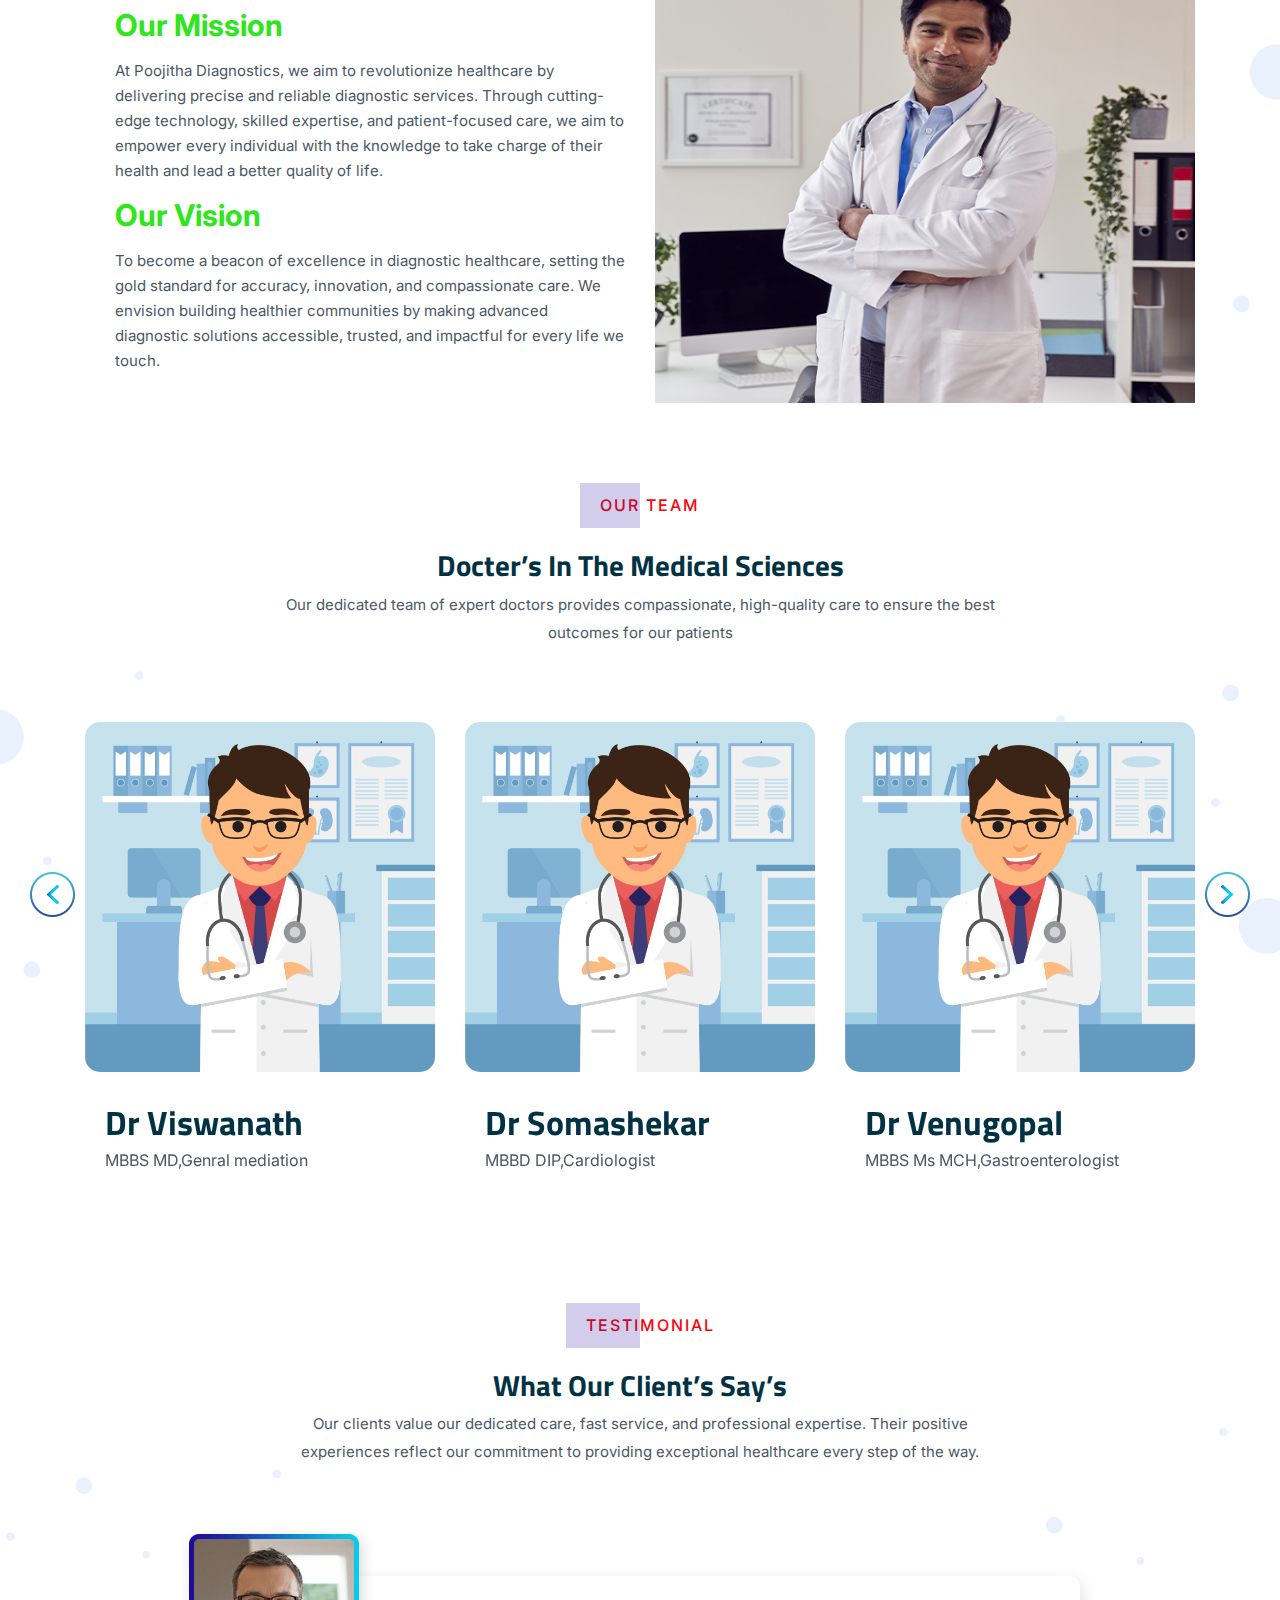
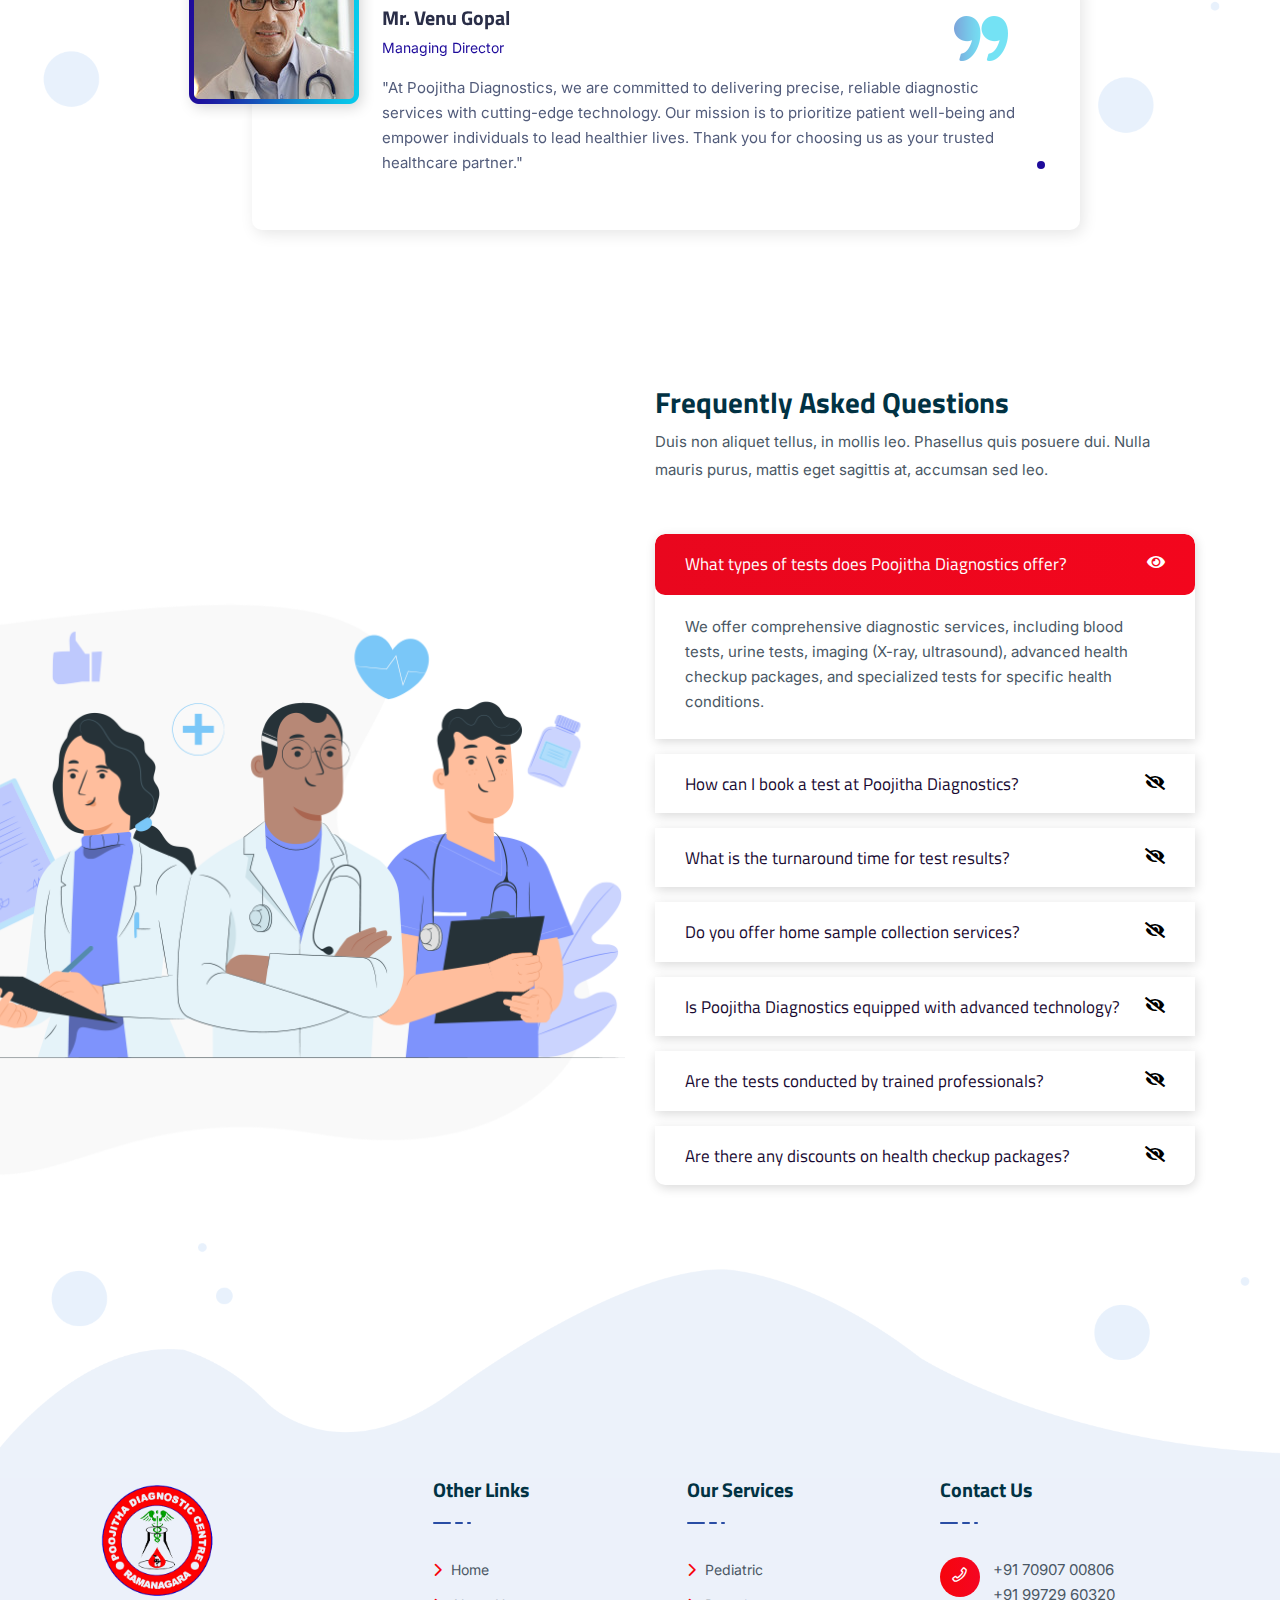
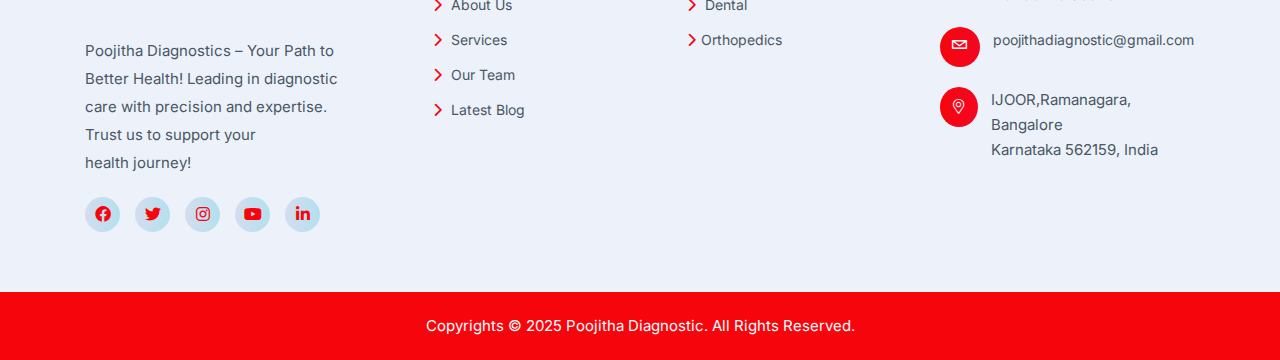
==== commit 7b6dc76c: "Added Code" ====
--- a/about.html
+++ b/about.html
@@ -271,7 +271,7 @@
                             <div class="section-title text-center mb-70">
                                  <span> OUR TEAM </span>                               
                                 <h2>Docter’s In The Medical Sciences</h2>
-                                <p>Fusce pharetra odio in urna laoreet laoreet. Aliquam erat volutpat. Phasellus nec ligula arcu. Aliquam eu urna pulvinar, iaculis ipsum in, porta massa.</p>
+                                <p>Our dedicated team of expert doctors provides compassionate, high-quality care to ensure the best outcomes for our patients</p>
                             </div>
                         </div>
                     </div>
@@ -280,7 +280,7 @@
                             <div class="single-team mb-30" >
                                 <div class="team-thumb">
                                     <div class="brd">
-                                         <img src="img/team/team01.png" alt="img">
+                                         <img src="img/team/4.jpg" alt="img" style="border-radius: 15px;">
                                     </div>
                                     
                                     <!-- <div class="dropdown">
@@ -301,9 +301,9 @@
                                     
                                 </div>
                                 <div class="team-info">
-                                    <h4>Samanta Crane</h4>
-                                    <span>Internist, General Practitoner</span>
-                                    <p>Working Since 2004</p>
+                                    <h4>Dr Viswanath</h4>
+                                    <span>MBBS MD,Genral mediation</span>
+                                    <!-- <p></p> -->
                                 </div>
                             </div>
                         </div>
@@ -311,7 +311,7 @@
                             <div class="single-team mb-30" >
                                 <div class="team-thumb">
                                     <div class="brd">
-                                        <img src="img/team/team02.png" alt="img">
+                                        <img src="img/team/4.jpg" alt="img" style="border-radius: 15px;">
                                     </div>
                                      <!-- <div class="dropdown">
                                       <a class="xbtn"  data-toggle="dropdown" aria-haspopup="true" aria-expanded="false">
@@ -329,9 +329,8 @@
                                     </div> -->
                                 </div>
                                 <div class="team-info">
-                                    <h4>Ostin Green</h4>
-                                    <span>Internist, General Practitoner</span>
-                                    <p>Working Since 2004</p>
+                                    <h4>Dr Somashekar</h4>
+                                    <span>MBBD DIP,Cardiologist</span>
                                 </div>
                             </div>
                         </div>
@@ -339,7 +338,7 @@
                             <div class="single-team mb-30" >
                                 <div class="team-thumb">
                                     <div class="brd">
-                                        <img src="img/team/team03.png" alt="img">
+                                        <img src="img/team/4.jpg" alt="img" style="border-radius: 15px;">
                                     </div>
                                     <!-- <div class="dropdown">
                                       <a class="xbtn"  data-toggle="dropdown" aria-haspopup="true" aria-expanded="false">
@@ -357,9 +356,9 @@
                                     </div> -->
                                 </div>
                                 <div class="team-info">
-                                    <h4>Norman Colins</h4>
-                                    <span>SALES MANAGER</span>
-                                    <p>Working Since 2004</p>
+                                    <h4>Dr Venugopal</h4>
+                                    <span>MBBS Ms MCH,Gastroenterologist</span>
+                                    <!-- <p>Working Since 2004</p> -->
                                 </div>
                             </div>
                         </div>
@@ -367,7 +366,7 @@
                             <div class="single-team mb-30" >
                                 <div class="team-thumb">
                                     <div class="brd">
-                                         <img src="img/team/team01.png" alt="img">
+                                         <img src="img/team/4.jpg" alt="img" style="border-radius: 15px;">
                                     </div>
                                     
                                     <!-- <div class="dropdown">
@@ -388,9 +387,9 @@
                                     
                                 </div>
                                 <div class="team-info">
-                                    <h4>Samanta Crane</h4>
-                                    <span>Internist, General Practitoner</span>
-                                    <p>Working Since 2004</p>
+                                    <h4>Dr Suprith</h4>
+                                    <span>MBBS MS ENT,Surgeon</span>
+                                    <!-- <p>Working Since 2004</p> -->
                                 </div>
                             </div>
                         </div>
@@ -398,7 +397,7 @@
                             <div class="single-team mb-30" >
                                 <div class="team-thumb">
                                     <div class="brd">
-                                        <img src="img/team/team02.png" alt="img">
+                                        <img src="img/team/4.jpg" alt="img" style="border-radius: 15px;">
                                     </div>
                                      <!-- <div class="dropdown">
                                       <a class="xbtn"  data-toggle="dropdown" aria-haspopup="true" aria-expanded="false">
@@ -416,9 +415,9 @@
                                     </div> -->
                                 </div>
                                 <div class="team-info">
-                                    <h4>Ostin Green</h4>
-                                    <span>Internist, General Practitoner</span>
-                                    <p>Working Since 2004</p>
+                                    <h4>Dr Viswanath</h4>
+                                    <span>MBBS MS MCH,Urologist</span>
+                                    <!-- <p>Working Since 2004</p> -->
                                 </div>
                             </div>
                         </div>
@@ -426,7 +425,7 @@
                             <div class="single-team mb-30" >
                                 <div class="team-thumb">
                                     <div class="brd">
-                                        <img src="img/team/team03.png" alt="img">
+                                        <img src="img/team/4.jpg" alt="img" style="border-radius: 15px;">
                                     </div>
                                     <!-- <div class="dropdown">
                                       <a class="xbtn"  data-toggle="dropdown" aria-haspopup="true" aria-expanded="false">
@@ -444,9 +443,9 @@
                                     </div> -->
                                 </div>
                                 <div class="team-info">
-                                    <h4>Norman Colins</h4>
-                                    <span>SALES MANAGER</span>
-                                    <p>Working Since 2004</p>
+                                    <h4>Dr Prasad</h4>
+                                    <span>MBBS MD DM,Cardiologist</span>
+                                    <!-- <p>Working Since 2004</p> -->
                                 </div>
                             </div>
                         </div>
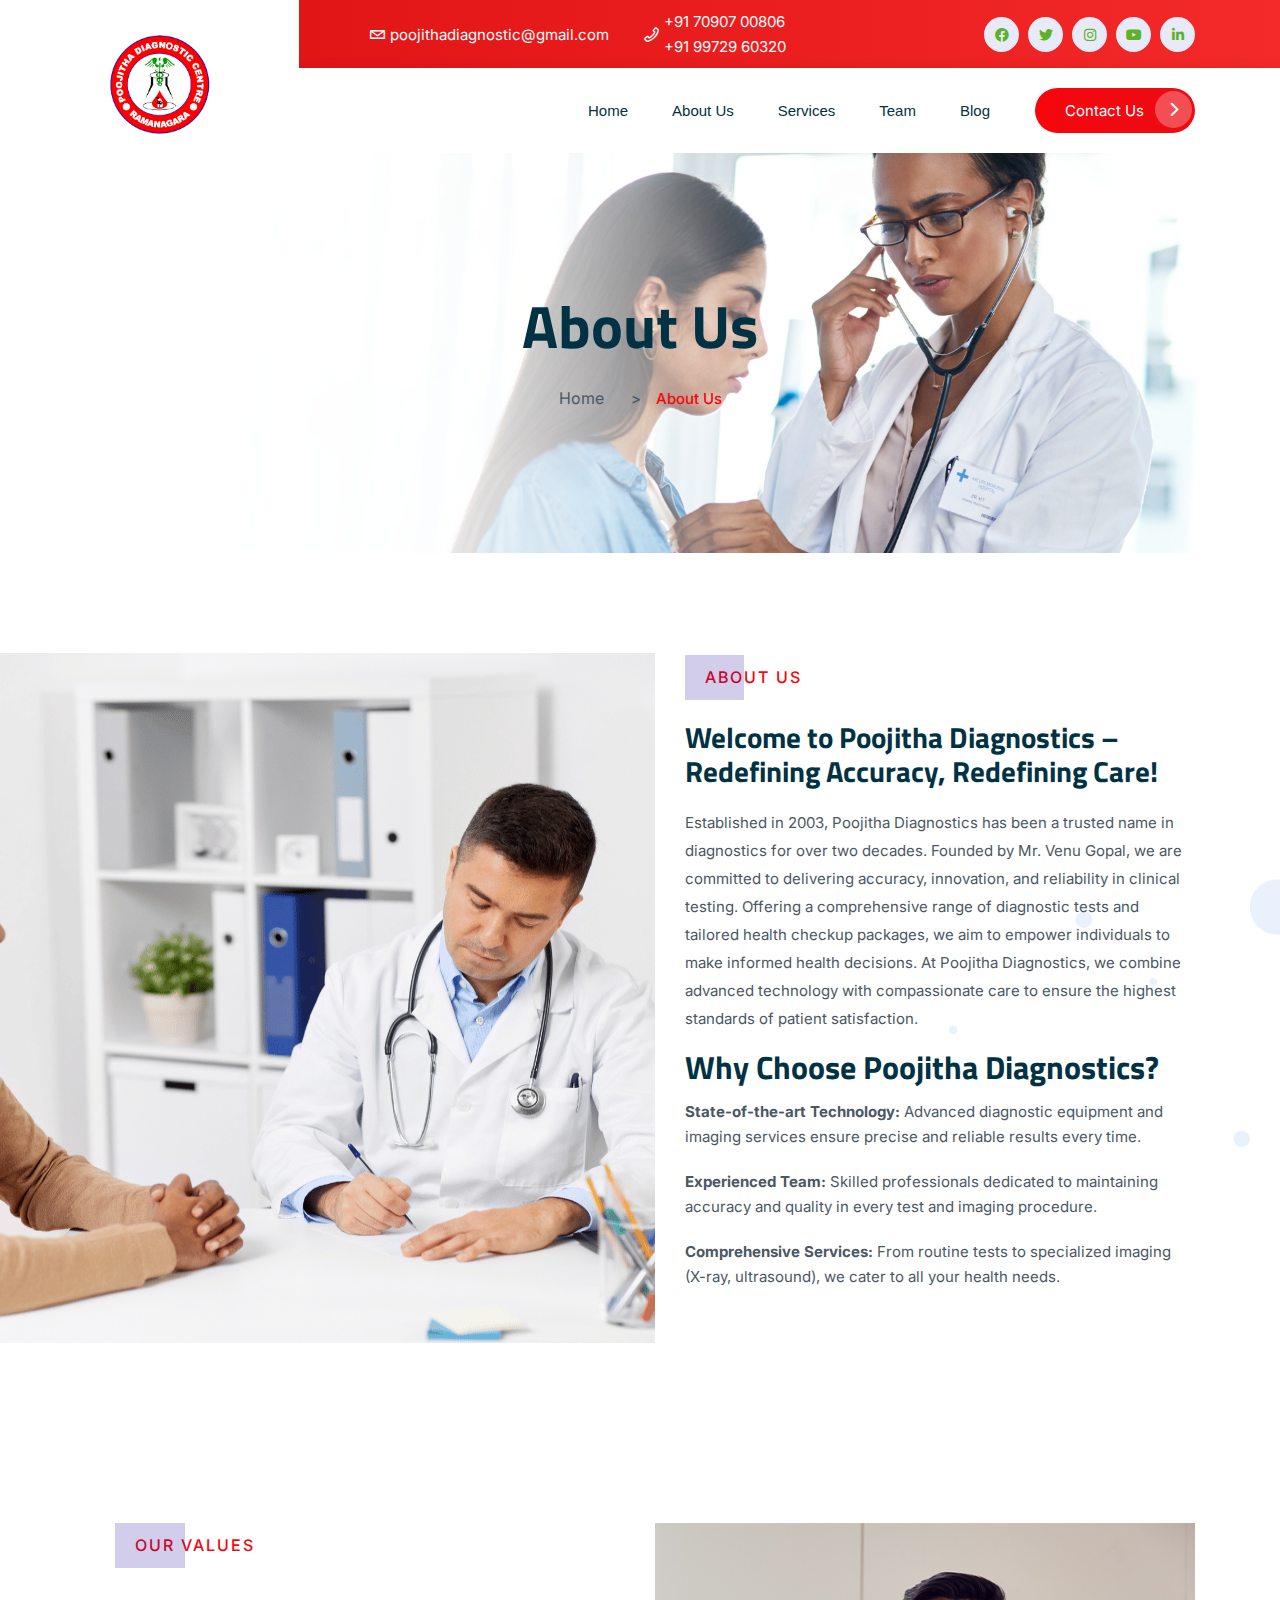
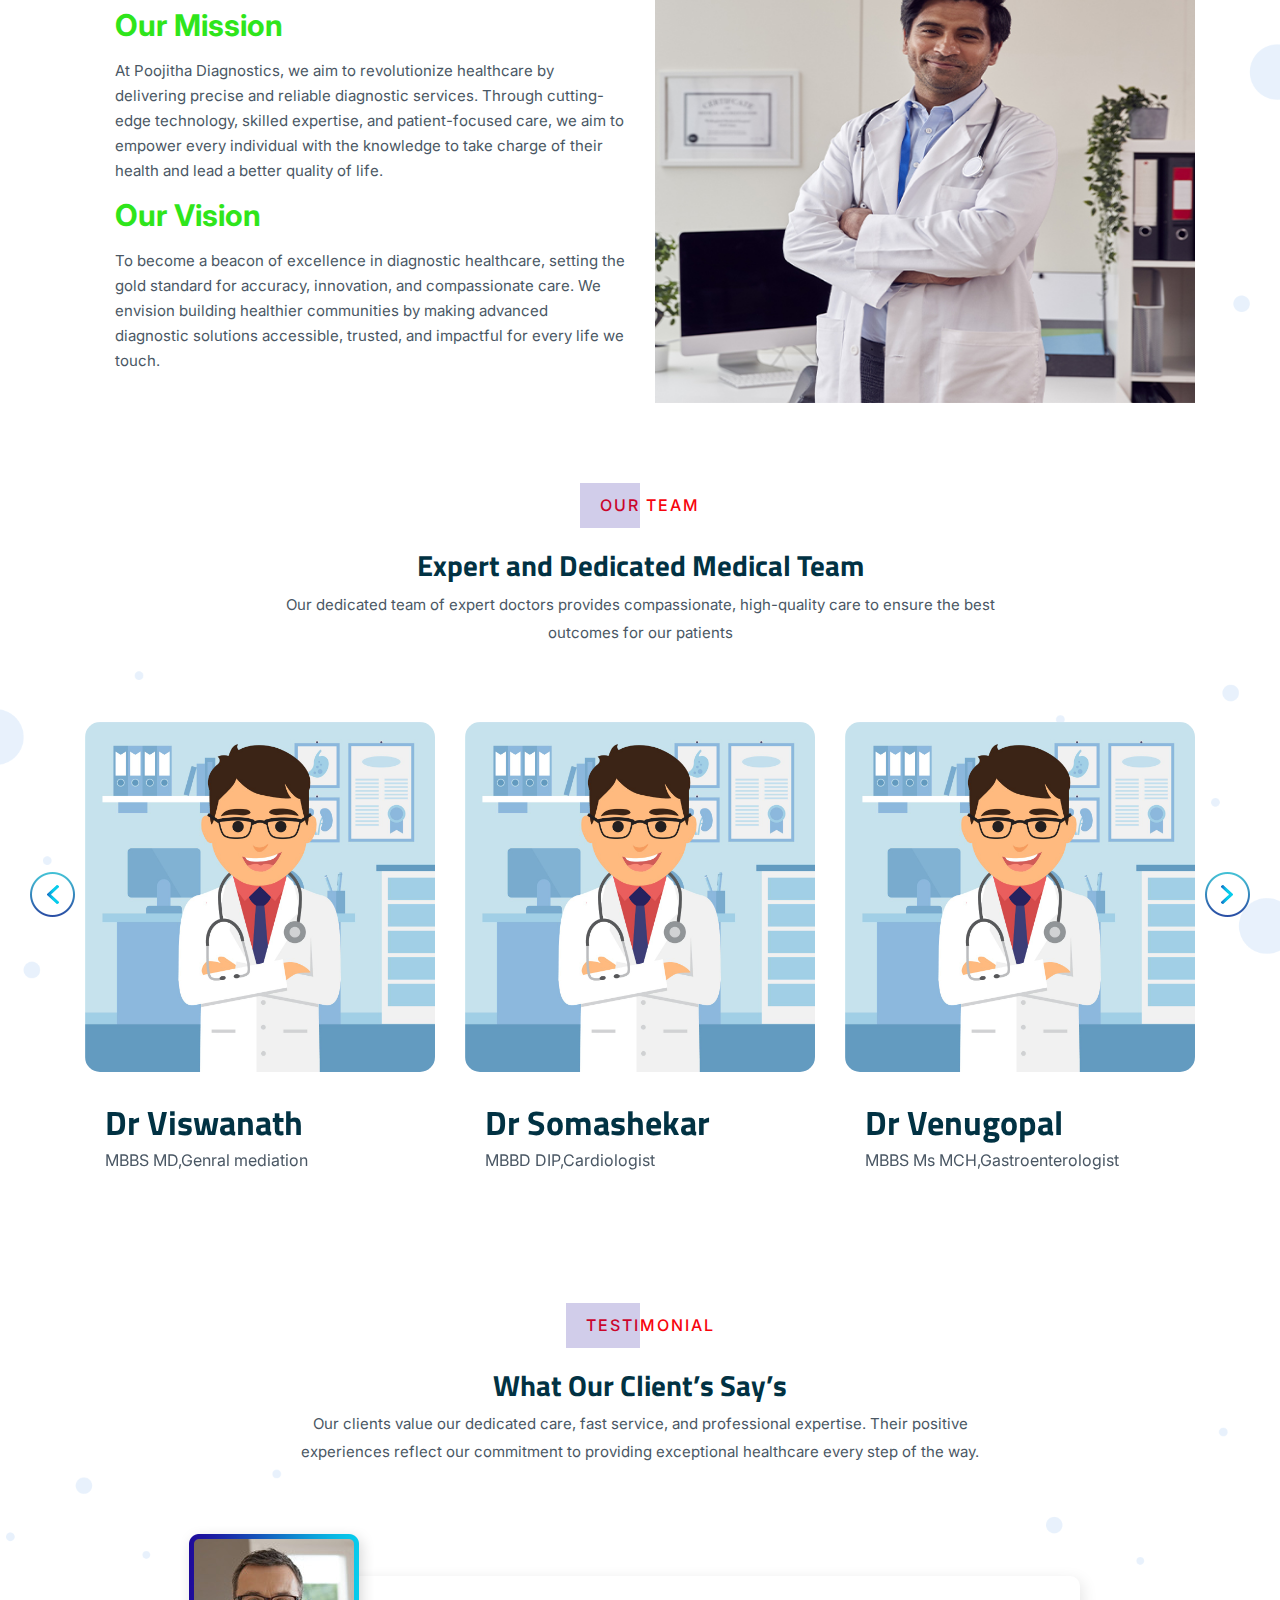
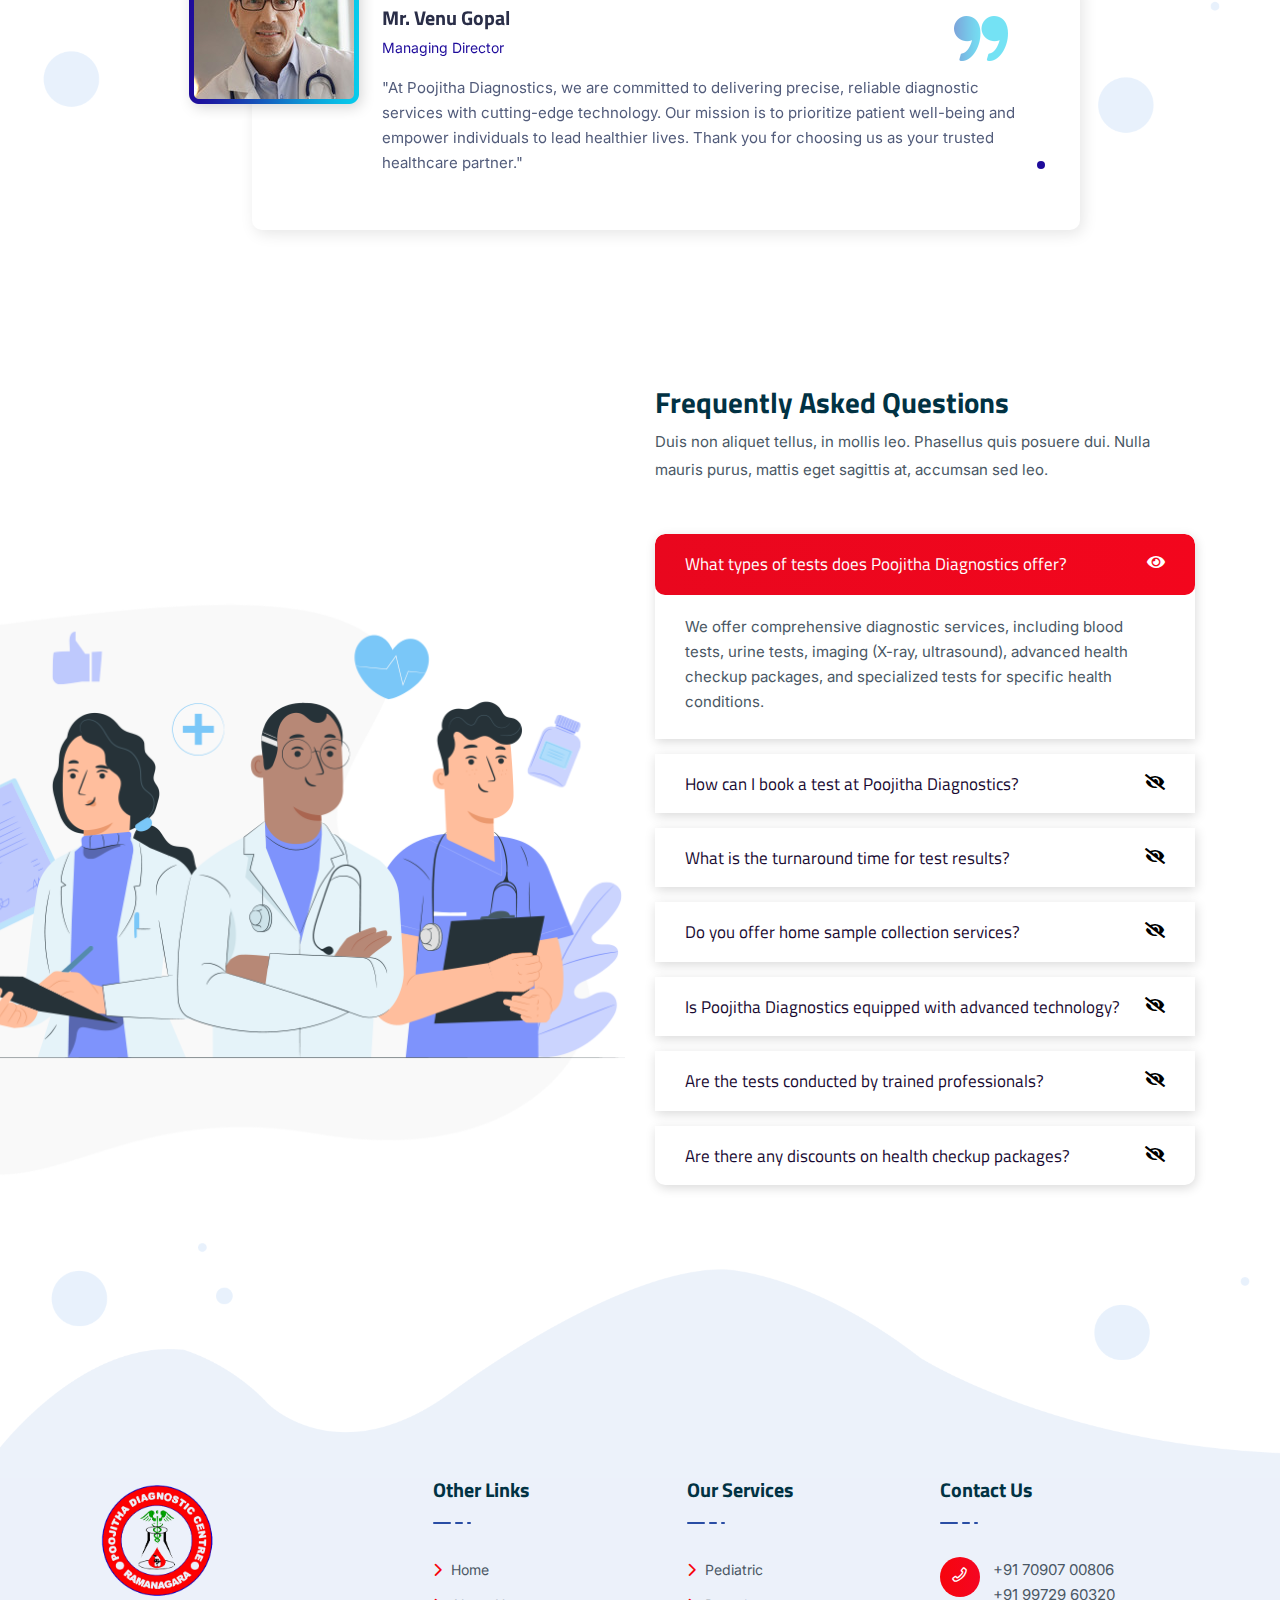
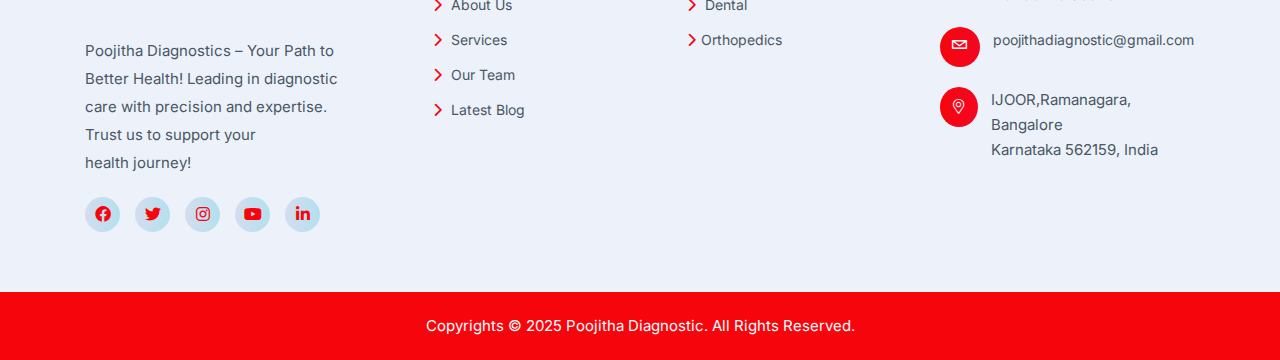
==== commit 1fedad99: "Added Code" ====
--- a/about.html
+++ b/about.html
@@ -270,7 +270,7 @@
                         <div class="col-xl-8 col-lg-8">
                             <div class="section-title text-center mb-70">
                                  <span> OUR TEAM </span>                               
-                                <h2>Docter’s In The Medical Sciences</h2>
+                                <h2>Expert and Dedicated Medical Team</h2>
                                 <p>Our dedicated team of expert doctors provides compassionate, high-quality care to ensure the best outcomes for our patients</p>
                             </div>
                         </div>
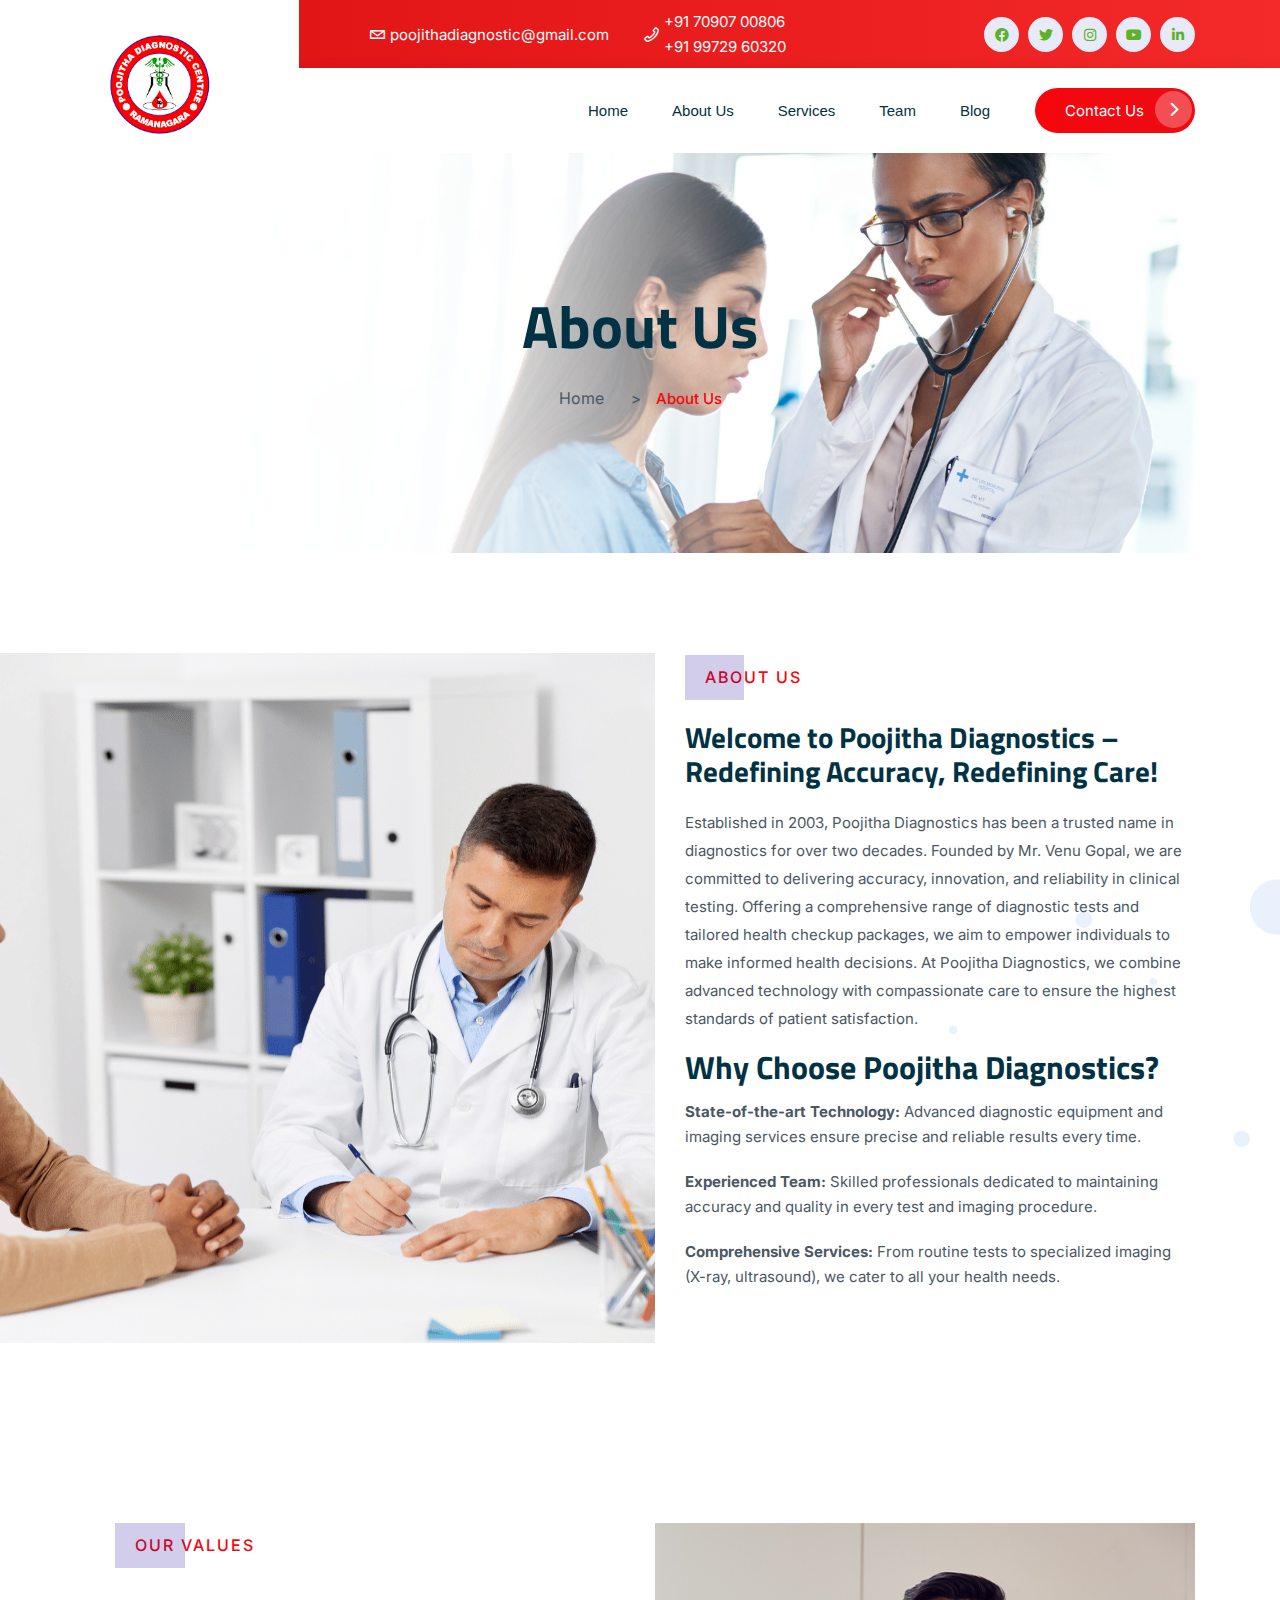
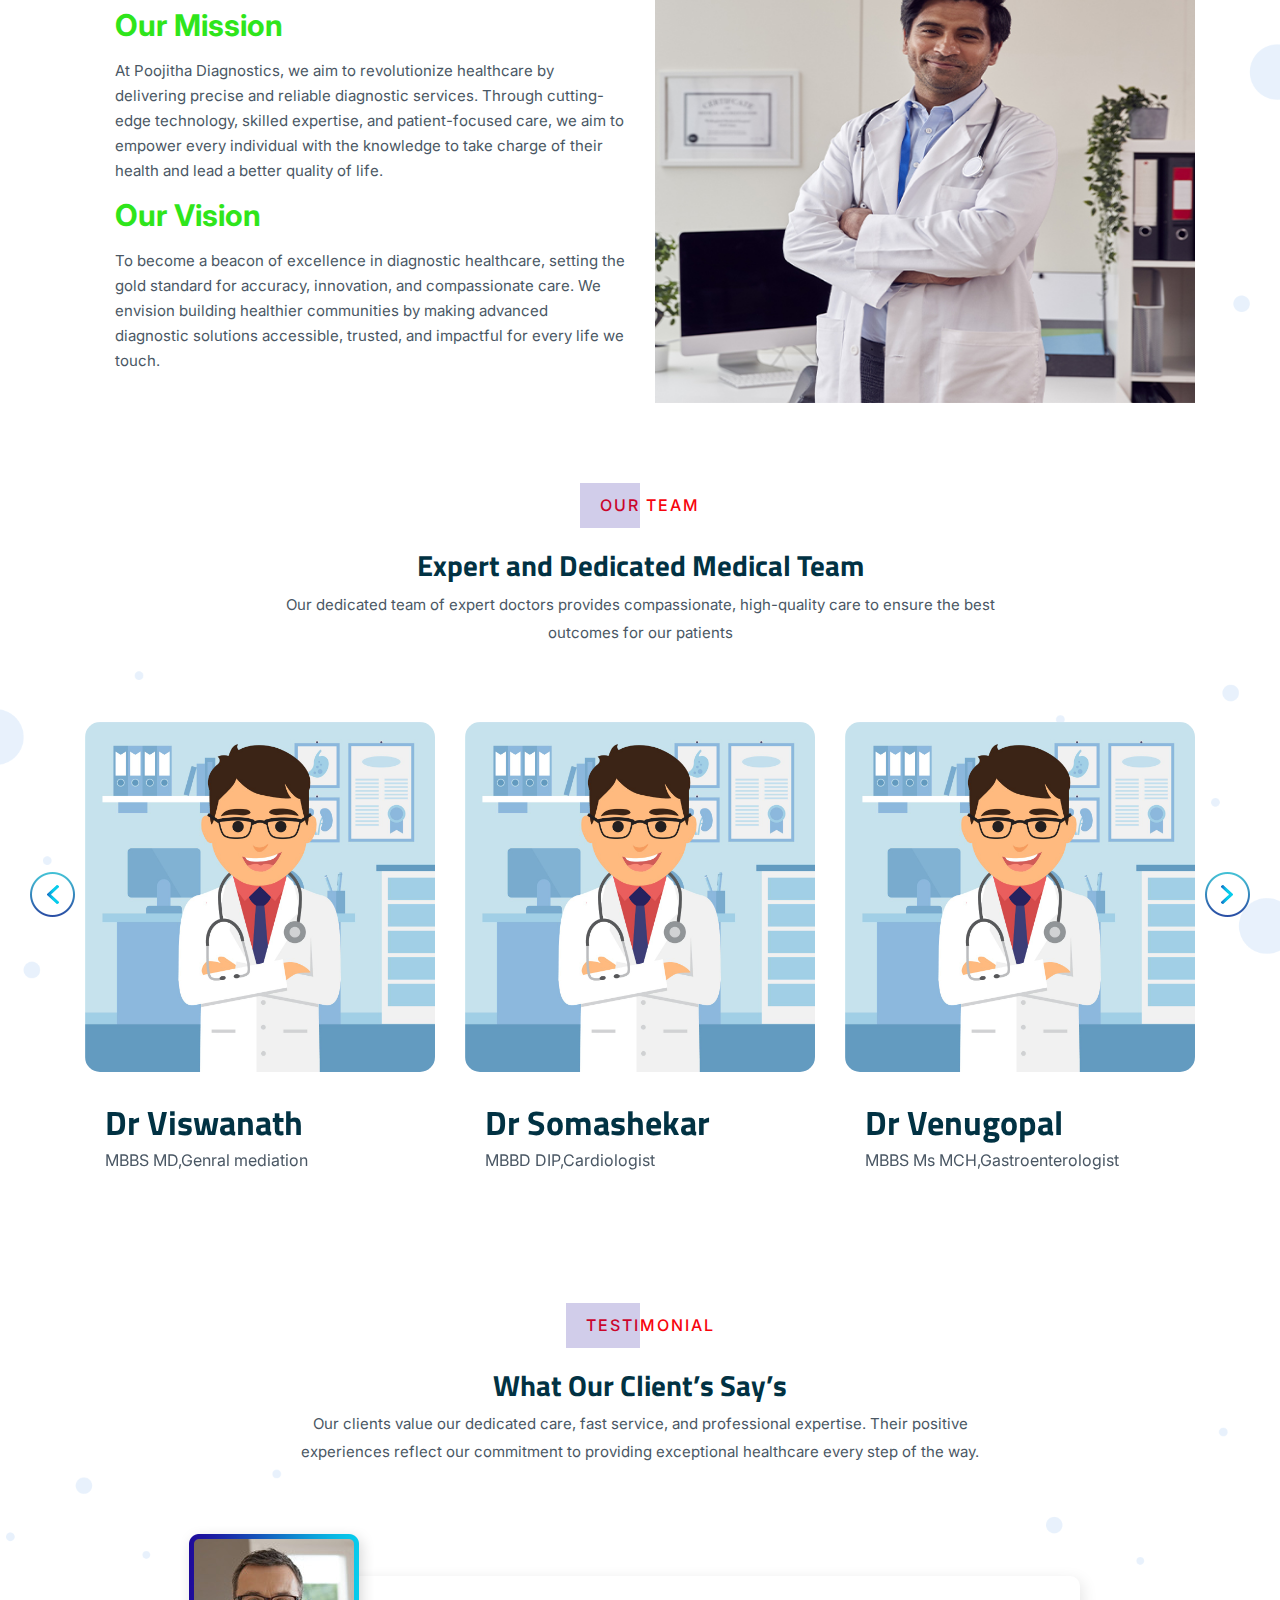
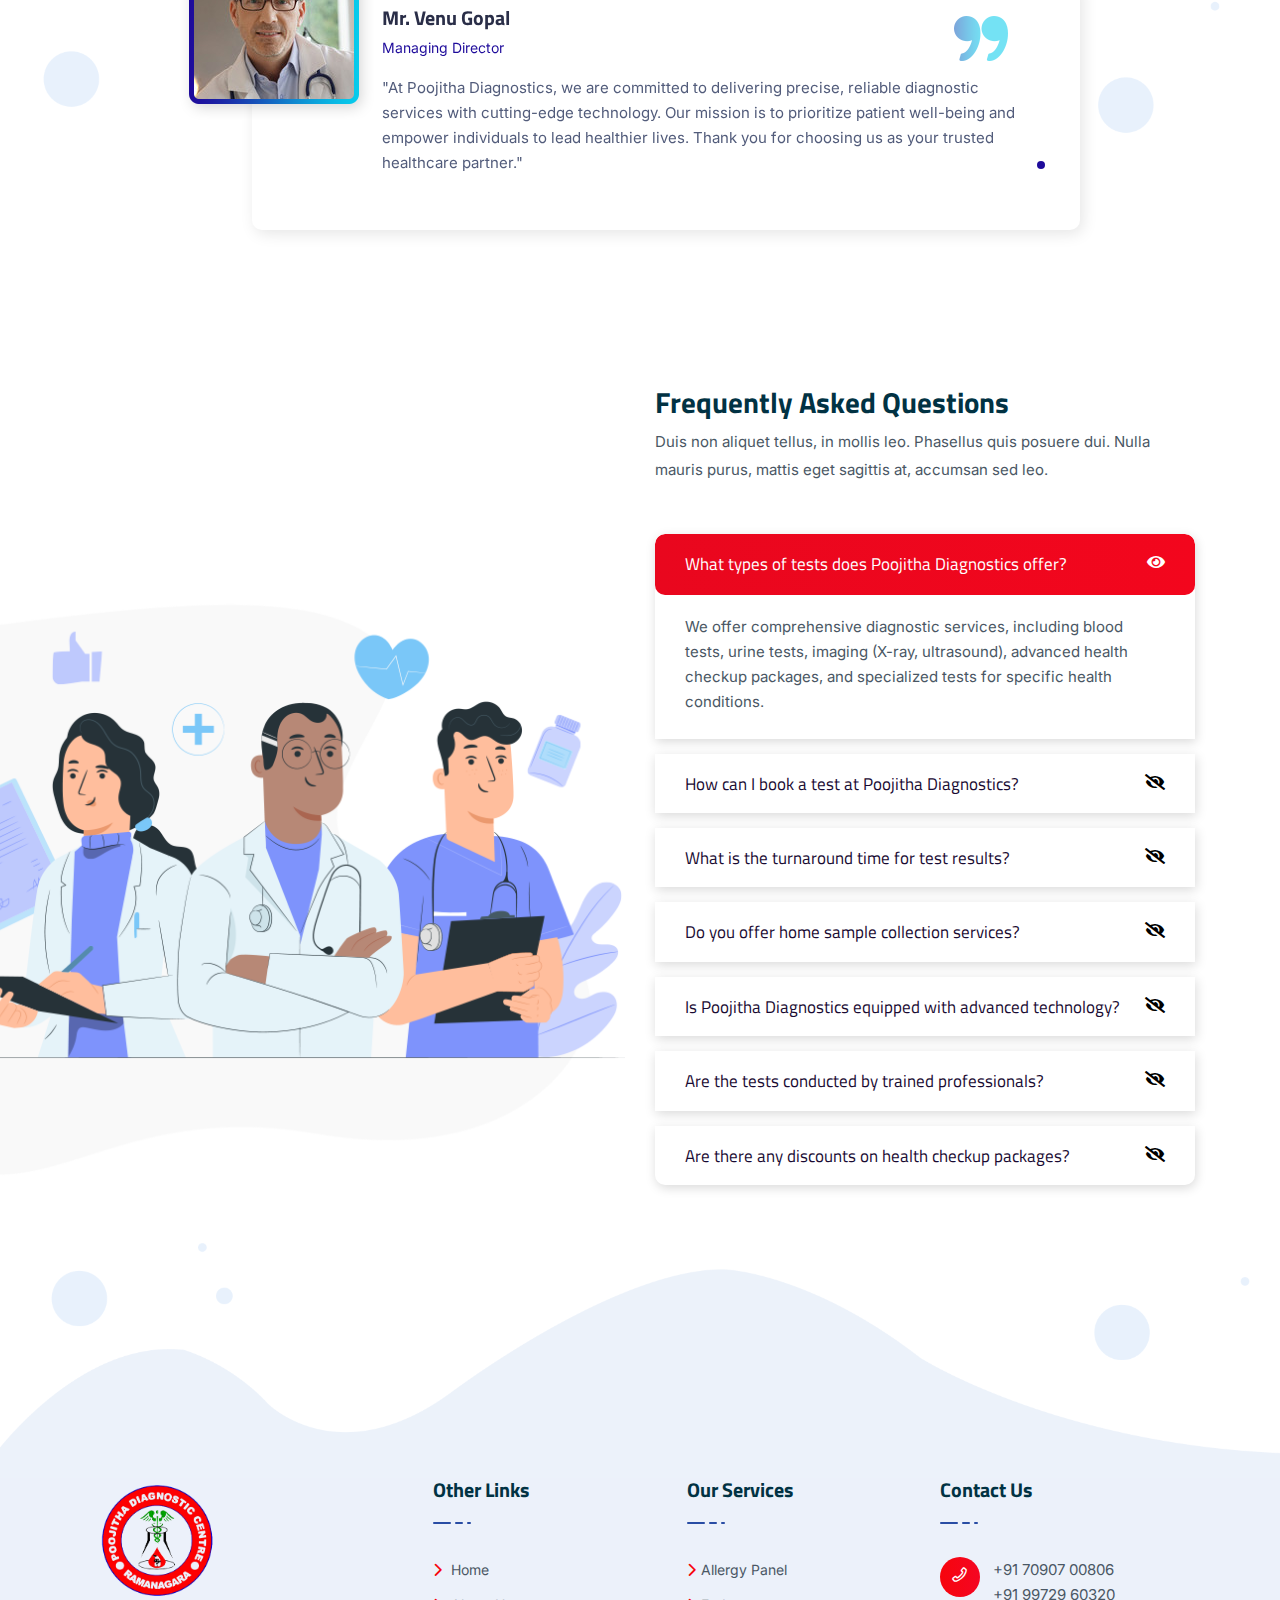
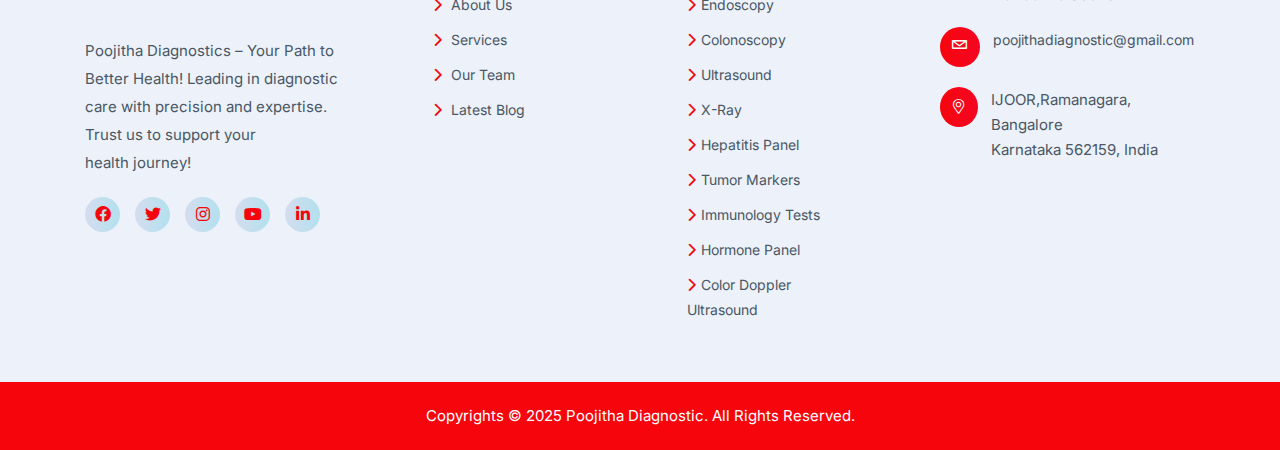
==== commit f5bc8975: "Added Code" ====
--- a/about.html
+++ b/about.html
@@ -618,61 +618,61 @@
                                         </div>
                                     </div>
                                     <div class="card">
-                                        <div class="card-header" id="headingTwo">
+                                        <div class="card-header" id="headingFour">
                                             <h2 class="mb-0">
                                                 <button class="faq-btn collapsed" type="button" data-toggle="collapse"
-                                                    data-target="#collapseTwo" aria-expanded="false" aria-controls="collapseTwo">
+                                                    data-target="#collapseFour" aria-expanded="false" aria-controls="collapseFour">
                                                     Do you offer home sample collection services?
                                                     
                                                 </button>
                                             </h2>
                                         </div>
-                                        <div id="collapseTwo" class="collapse" aria-labelledby="headingTwo" data-parent="#accordionExample">
+                                        <div id="collapseFour" class="collapse" aria-labelledby="headingFour" data-parent="#accordionExample">
                                             <div class="card-body">
                                                 Yes, we provide convenient home sample collection services. Contact our team to schedule a home visit.
                                             </div>
                                         </div>
                                     </div>
                                     <div class="card">
-                                        <div class="card-header" id="headingTwo">
+                                        <div class="card-header" id="headingFive">
                                             <h2 class="mb-0">
                                                 <button class="faq-btn collapsed" type="button" data-toggle="collapse"
-                                                    data-target="#collapseTwo" aria-expanded="false" aria-controls="collapseTwo">
+                                                    data-target="#collapseFive" aria-expanded="false" aria-controls="collapseFive">
                                                     Is Poojitha Diagnostics equipped with advanced technology?
                                                 </button>
                                             </h2>
                                         </div>
-                                        <div id="collapseTwo" class="collapse" aria-labelledby="headingTwo" data-parent="#accordionExample">
+                                        <div id="collapseFive" class="collapse" aria-labelledby="headingFive" data-parent="#accordionExample">
                                             <div class="card-body">
                                                 We are equipped with state-of-the-art technology and automated systems to deliver precise diagnostic results efficiently.
                                             </div>
                                         </div>
                                     </div>
                                     <div class="card">
-                                        <div class="card-header" id="headingTwo">
+                                        <div class="card-header" id="headingSix">
                                             <h2 class="mb-0">
                                                 <button class="faq-btn collapsed" type="button" data-toggle="collapse"
-                                                    data-target="#collapseTwo" aria-expanded="false" aria-controls="collapseTwo">
+                                                    data-target="#collapseSix" aria-expanded="false" aria-controls="collapseSix">
                                                     Are the tests conducted by trained professionals?
                                                 </button>
                                             </h2>
                                         </div>
-                                        <div id="collapseTwo" class="collapse" aria-labelledby="headingTwo" data-parent="#accordionExample">
+                                        <div id="collapseSix" class="collapse" aria-labelledby="headingSix" data-parent="#accordionExample">
                                             <div class="card-body">
                                                 Yes, all tests are conducted by qualified and experienced pathologists and technicians to ensure reliability and quality.
                                             </div>
                                         </div>
                                     </div>
                                     <div class="card">
-                                        <div class="card-header" id="headingTwo">
+                                        <div class="card-header" id="headingSeven">
                                             <h2 class="mb-0">
                                                 <button class="faq-btn collapsed" type="button" data-toggle="collapse"
-                                                    data-target="#collapseTwo" aria-expanded="false" aria-controls="collapseTwo">
+                                                    data-target="#collapseSeven" aria-expanded="false" aria-controls="collapseSeven">
                                                     Are there any discounts on health checkup packages?
                                                 </button>
                                             </h2>
                                         </div>
-                                        <div id="collapseTwo" class="collapse" aria-labelledby="headingTwo" data-parent="#accordionExample">
+                                        <div id="collapseSeven" class="collapse" aria-labelledby="headingSeven" data-parent="#accordionExample">
                                             <div class="card-body">
                                                 Yes, we frequently offer discounts on health checkup packages. Please visit our website or contact us for the latest offers.
                                             </div>
@@ -744,9 +744,17 @@
                                 </div>
                                 <div class="footer-link">
                                     <ul>                                        
-                                        <li><a href="#"><i class="fas fa-chevron-right"></i> Pediatric</a></li>
-										<li><a href="#"><i class="fas fa-chevron-right"></i> Dental</a></li>
-                                        <li><a href="#"><i class="fas fa-chevron-right"></i>Orthopedics</a></li>
+                                        <li><a href="departments.html"><i class="fas fa-chevron-right"></i>Allergy Panel</a></li>
+										<li><a href="departments.html"><i class="fas fa-chevron-right"></i>Endoscopy</a></li>
+                                        <li><a href="departments.html"><i class="fas fa-chevron-right"></i>Colonoscopy</a></li>
+                                        <li><a href="departments.html"><i class="fas fa-chevron-right"></i>Ultrasound</a></li>
+                                        <li><a href="departments.html"><i class="fas fa-chevron-right"></i>X-Ray</a></li>
+                                        <li><a href="departments.html"><i class="fas fa-chevron-right"></i>Hepatitis Panel</a></li>
+										<li><a href="departments.html"><i class="fas fa-chevron-right"></i>Tumor Markers</a></li>
+                                        <li><a href="departments.html"><i class="fas fa-chevron-right"></i>Immunology Tests</a></li>
+                                        <li><a href="departments.html"><i class="fas fa-chevron-right"></i>Hormone Panel</a></li>
+                                
+                                        <li><a href="departments.html"><i class="fas fa-chevron-right"></i>Color Doppler Ultrasound</a></li>
                                         
                                     </ul>
                                 </div>
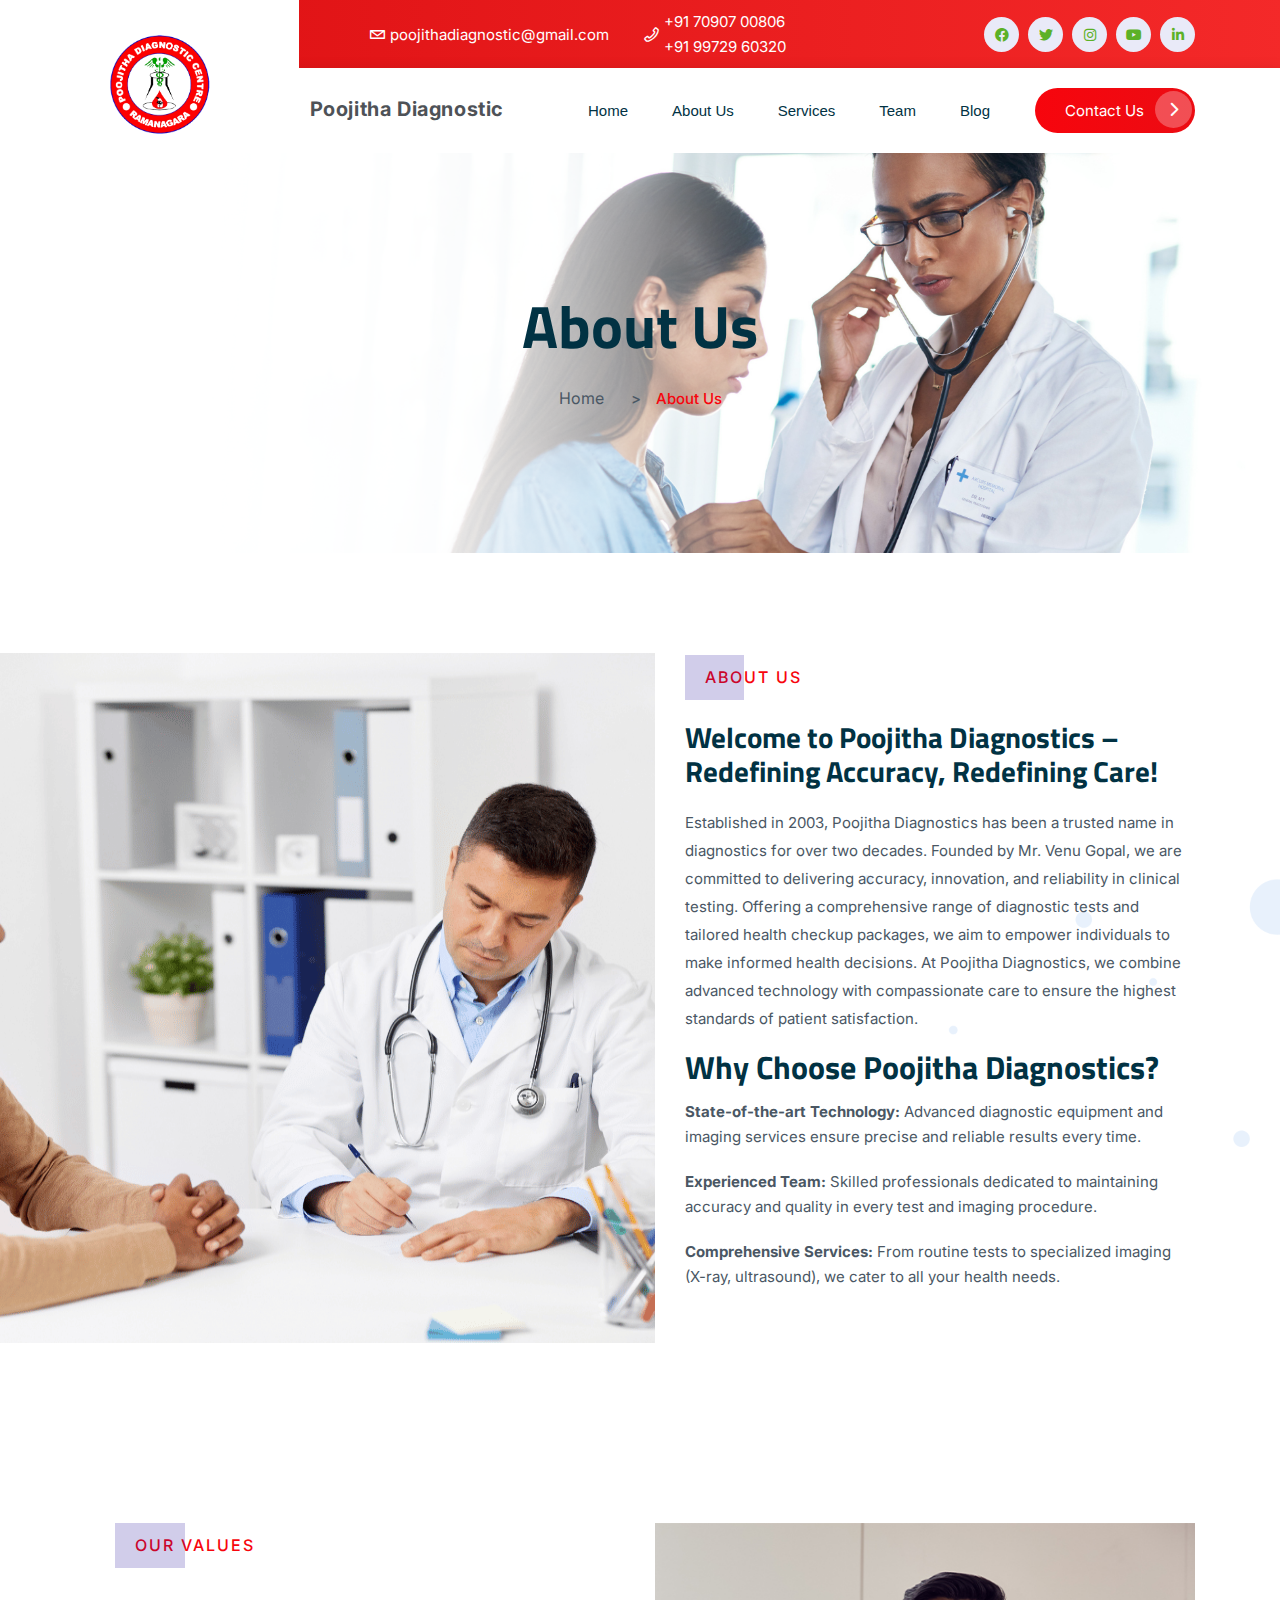
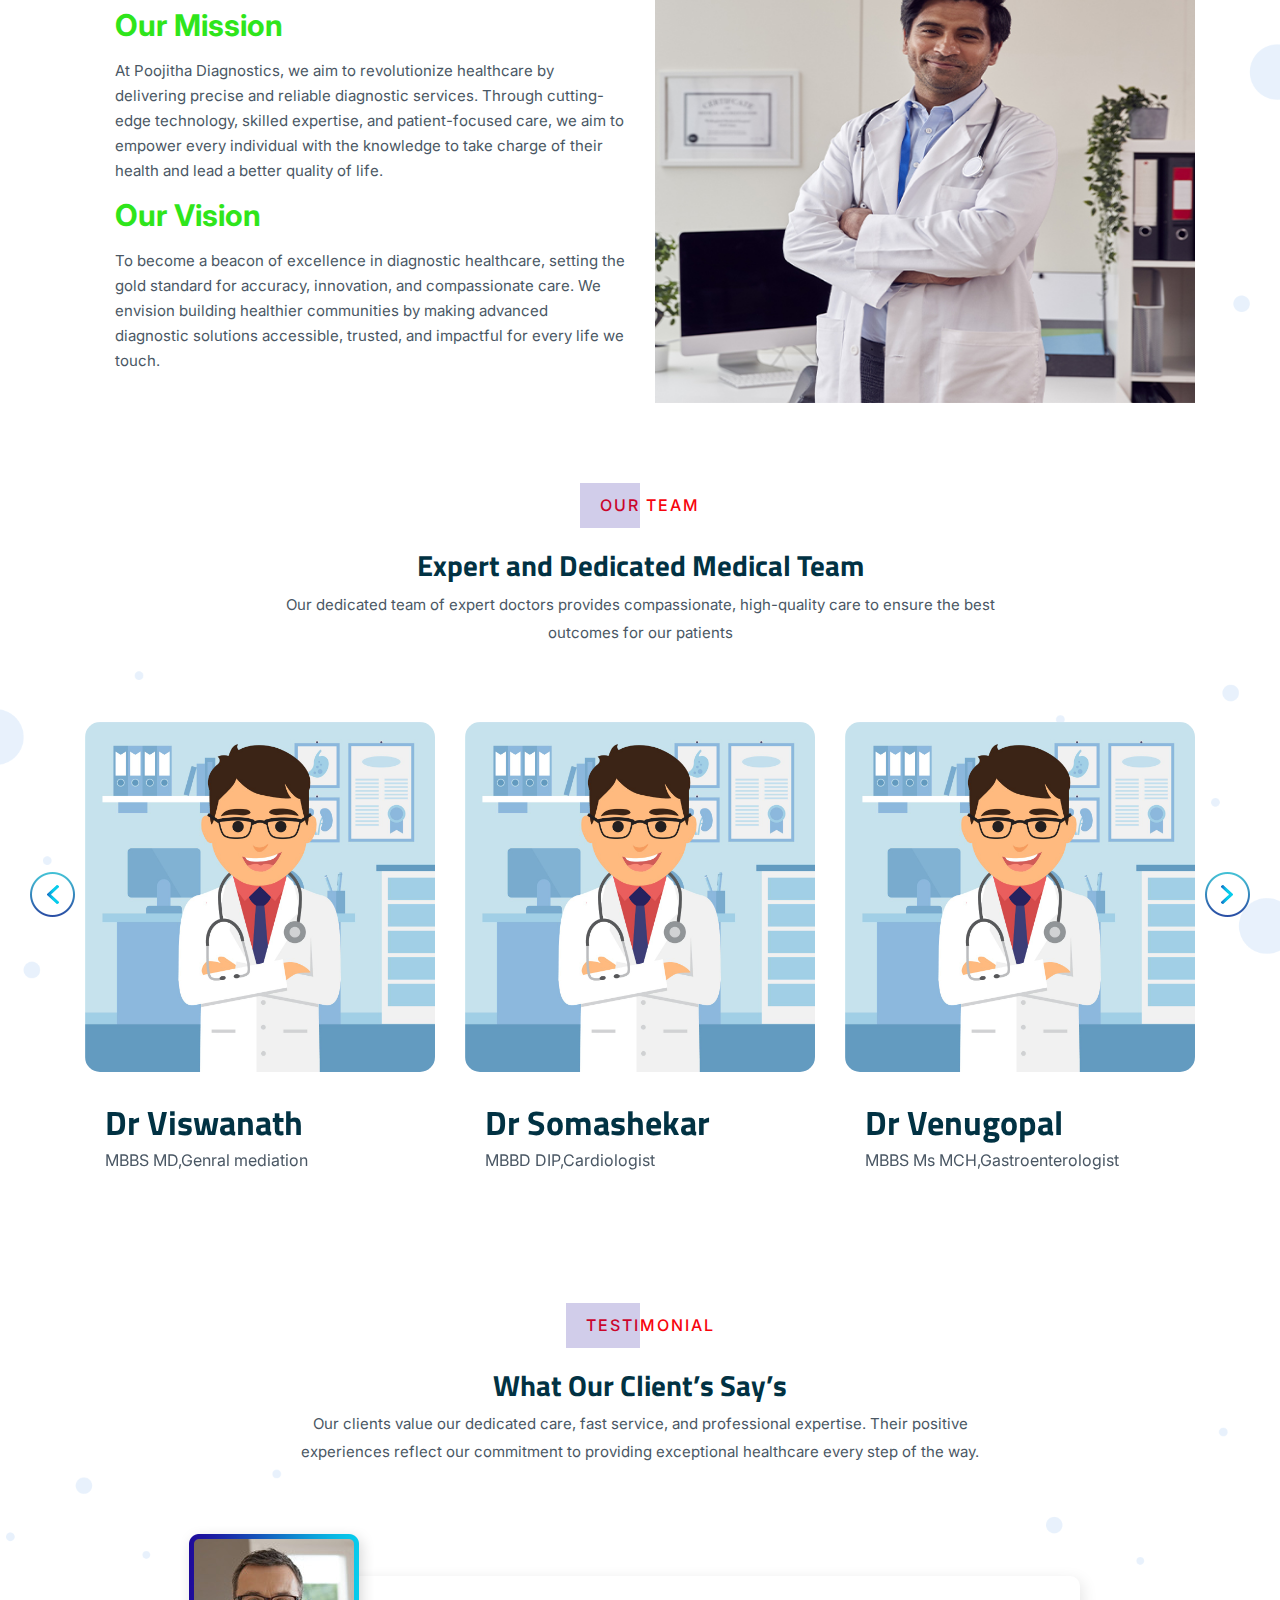
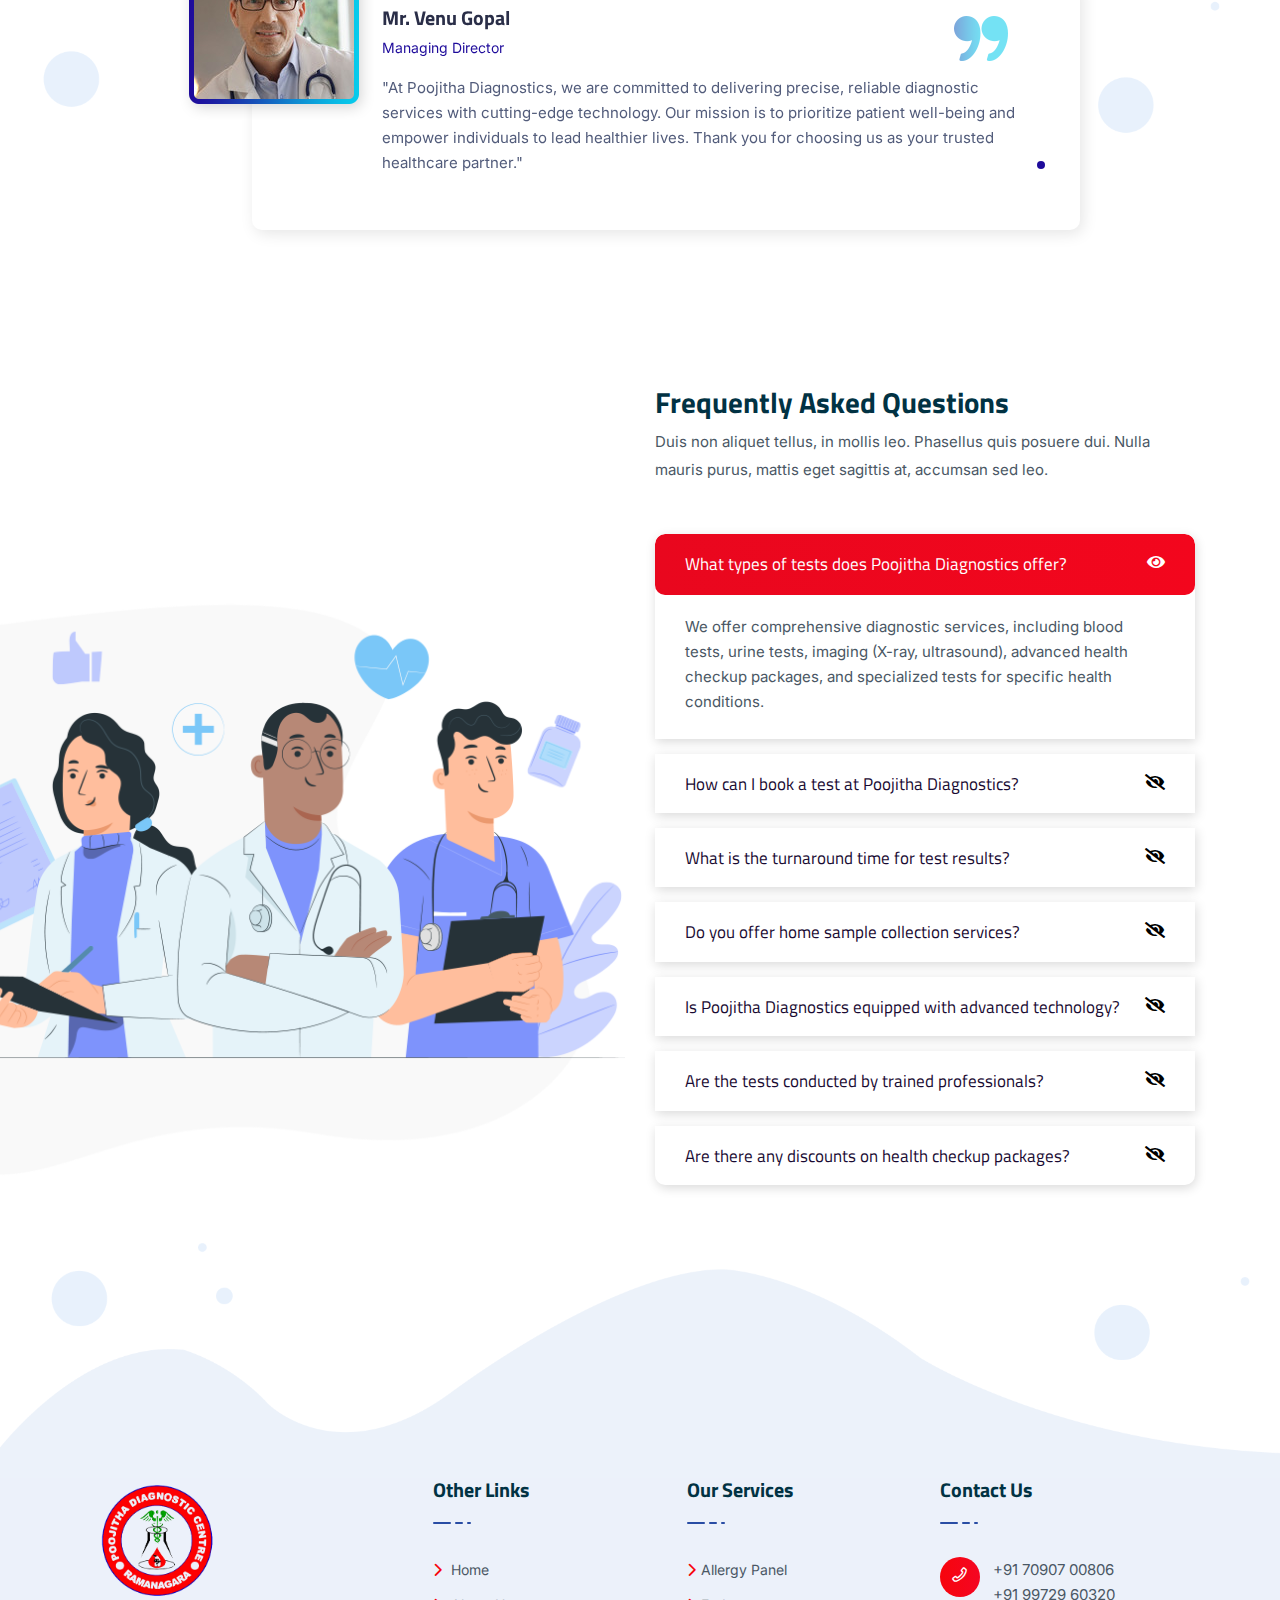
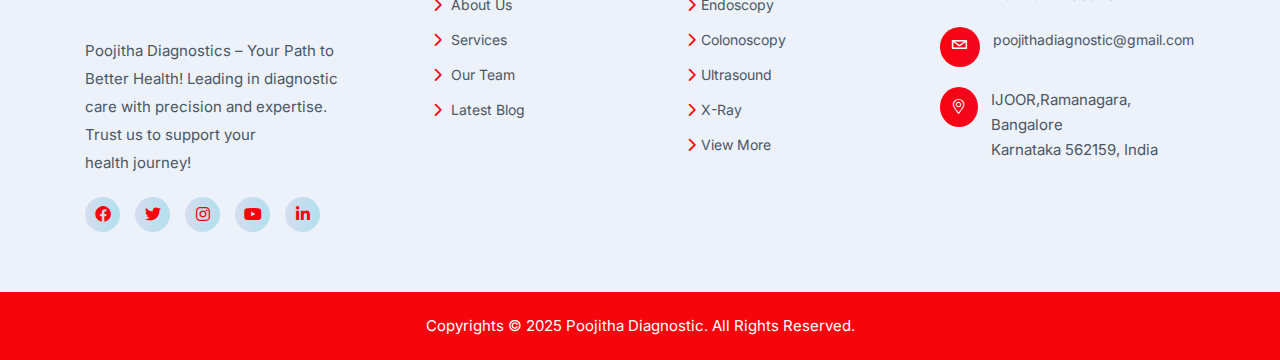
==== commit 1632225b: "Added Code" ====
--- a/about.html
+++ b/about.html
@@ -74,6 +74,10 @@
                                     <nav id="mobile-menu">
                                         <ul>
                                             <li class="has-sub">
+												<b style="font-size: 20px; margin-right: 40px; font-weight: bolder;  letter-spacing: .6px; color: #4e5257;">Poojitha Diagnostic</b>
+                                                <!-- <a class="navbar-brand fs-4 fw-bold text-dark me-4" href="#" style="letter-spacing: .6px; margin-right: 60px">Poojitha Diagnostic</a> -->
+											</li>
+                                            <li class="has-sub">
 												<a href="index.html">Home</a>
 												
 											</li>
@@ -749,12 +753,12 @@
                                         <li><a href="departments.html"><i class="fas fa-chevron-right"></i>Colonoscopy</a></li>
                                         <li><a href="departments.html"><i class="fas fa-chevron-right"></i>Ultrasound</a></li>
                                         <li><a href="departments.html"><i class="fas fa-chevron-right"></i>X-Ray</a></li>
-                                        <li><a href="departments.html"><i class="fas fa-chevron-right"></i>Hepatitis Panel</a></li>
-										<li><a href="departments.html"><i class="fas fa-chevron-right"></i>Tumor Markers</a></li>
+                                        <li><a href="departments.html"><i class="fas fa-chevron-right"></i>View More</a></li>
+										<!-- <li><a href="departments.html"><i class="fas fa-chevron-right"></i>Tumor Markers</a></li>
                                         <li><a href="departments.html"><i class="fas fa-chevron-right"></i>Immunology Tests</a></li>
                                         <li><a href="departments.html"><i class="fas fa-chevron-right"></i>Hormone Panel</a></li>
                                 
-                                        <li><a href="departments.html"><i class="fas fa-chevron-right"></i>Color Doppler Ultrasound</a></li>
+                                        <li><a href="departments.html"><i class="fas fa-chevron-right"></i>Color Doppler Ultrasound</a></li> -->
                                         
                                     </ul>
                                 </div>
